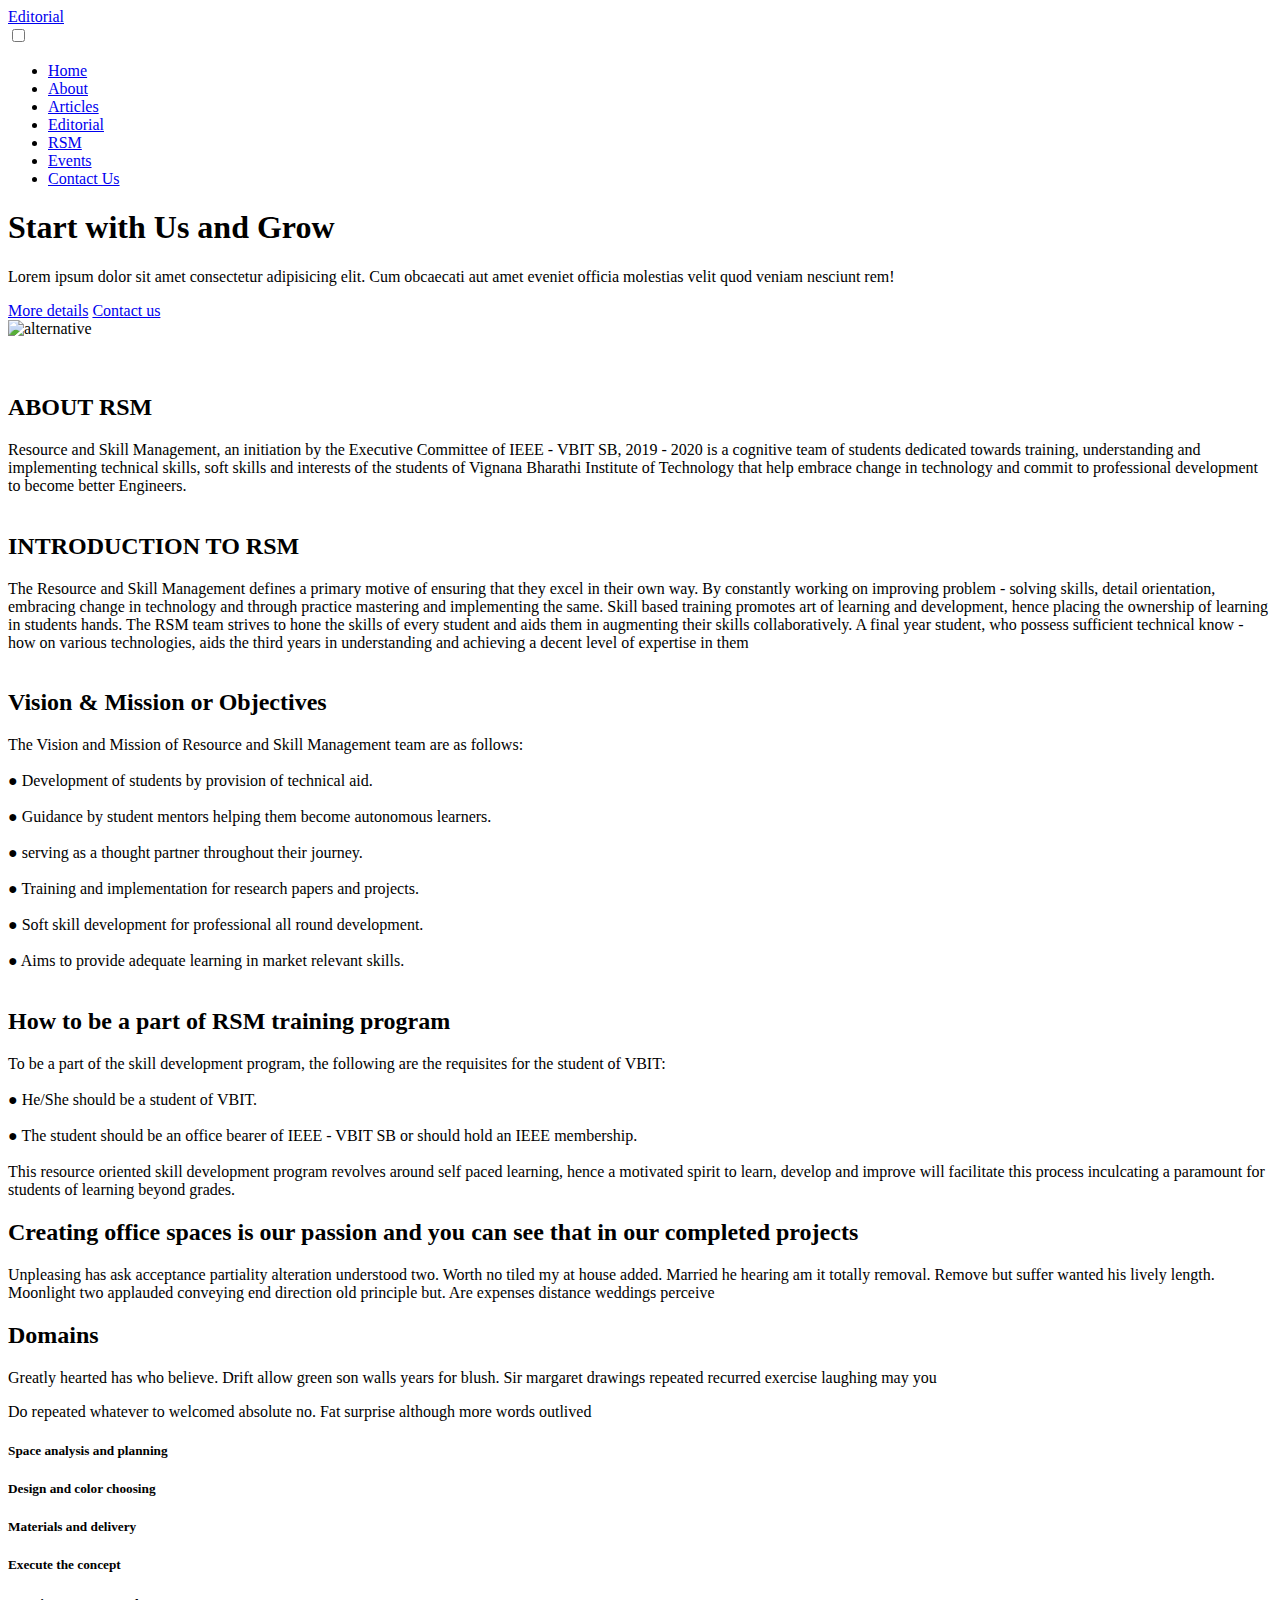
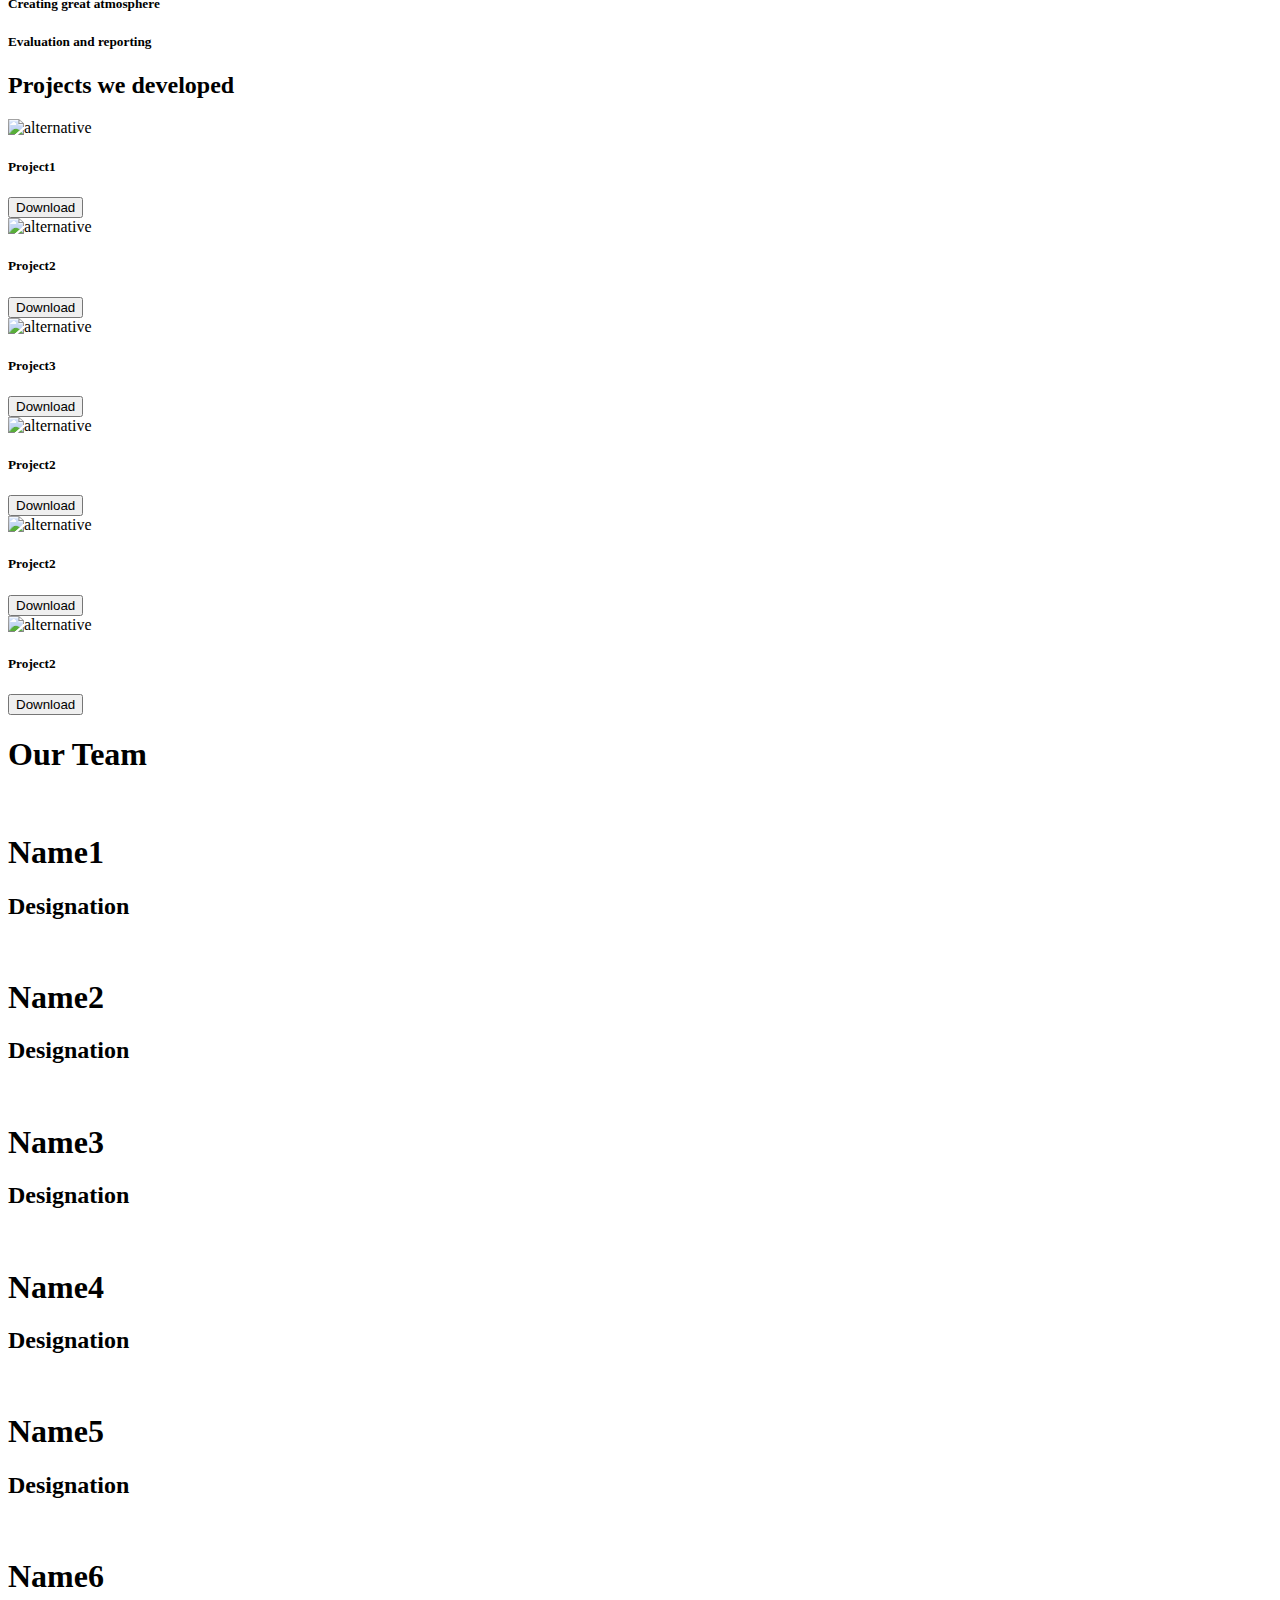
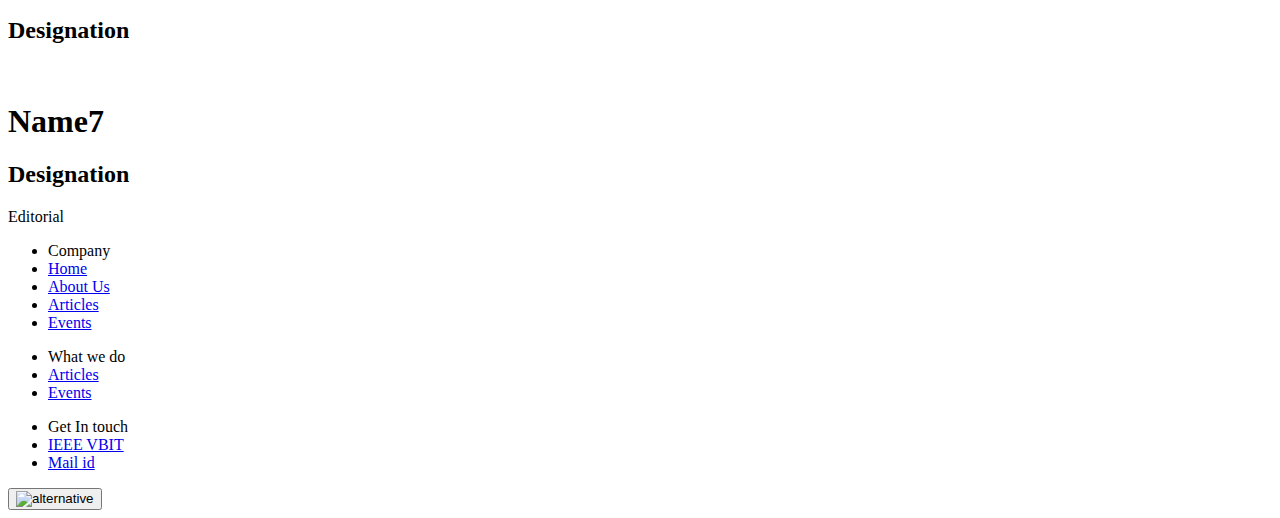
==== rsmpage/rsm.html @ d3462ac1 "Merge d5fcfd9ae15d9e3d7bfa01048fd9967367218a1c into 63af9a0d87597ac67851181cdbdfc31746120ec0" ====
<!DOCTYPE html>
<html lang="en">
<head>
    <meta charset="utf-8">
    <meta name="viewport" content="width=device-width, initial-scale=1, shrink-to-fit=no">
    
    <!-- SEO Meta Tags -->
    <meta name="description" content="Your description">
    <meta name="author" content="Your name">

    <!-- OG Meta Tags to improve the way the post looks when you share the page on Facebook, Twitter, LinkedIn -->
	<meta property="og:site_name" content="" /> <!-- website name -->
	<meta property="og:site" content="" /> <!-- website link -->
	<meta property="og:title" content=""/> <!-- title shown in the actual shared post -->
	<meta property="og:description" content="" /> <!-- description shown in the actual shared post -->
	<meta property="og:image" content="" /> <!-- image link, make sure it's jpg -->
	<meta property="og:url" content="" /> <!-- where do you want your post to link to -->
	<meta name="twitter:card" content="summary_large_image"> <!-- to have large image post format in Twitter -->

    <!-- Webpage Title -->
    <title>RSM</title>
    
    <!-- Styles -->
    <link href="https://fonts.googleapis.com/css2?family=Open+Sans:ital,wght@0,400;0,600;0,700;1,400&display=swap" rel="stylesheet">
    <link href="css/bootstrap.min.css" rel="stylesheet">
    <link href="css/fontawesome-all.min.css" rel="stylesheet">
    <link href="css/swiper.css" rel="stylesheet">
	<link href="css/styles.css" rel="stylesheet">

	<!-- Favicon  -->
  
</head>
<body>
    
    <!-- Navigation -->
    <section id="header1" class="">
        <div class="container101">
            <div class="row1 sticky">
               <div class="logo">
                 <a href="#">Editorial</a>
               </div>
               <input type="checkbox" id="nav-check">
               <label for="nav-check" class="nav-toggler">
                  <span></span>
               </label>
               <nav class="nav">
                  <ul>
                     <li><a href="website101/index.html" >Home</a></li>
                     <li><a href="aboutus.html">About</a></li>
                     <li><a href="articles.html">Articles</a></li>
                     <li><a href="Team.html">Editorial</a></li>
                     <li><a href="rsm.html"class="active">RSM</a></li>
                     <li><a href="events.html">Events</a></li>
                     <li><a href="contact.html">Contact Us</a></li>
                  </ul>
               </nav>
            </div>
        </div>
    </section>
      
    <!-- Header -->
    <header id="header" class="header">
      
        <div class="container">
            <div class="row">
                <div class="col-lg-7 col-xl-5">
                    <div class="text-container">
                        <h1 class="h1-large">Start with Us and Grow</h1>
                        <p class="p-large">Lorem ipsum dolor sit amet consectetur adipisicing elit. Cum obcaecati aut amet eveniet officia molestias velit quod veniam nesciunt rem!</p>
                        <a class="btn-solid-lg" href="#introduction">More details</a>
                        <a class="btn-outline-lg" href="#contact">Contact us</a>
                    </div> <!-- end of text-container -->
                </div> <!-- end of col -->
                <div class="col-lg-5 col-xl-7">
                    <div class="image-container">
                        <img class="img-fluid" src="images/header.png" alt="alternative">
                    </div> <!-- end of image-container -->
                </div> <!-- end of col -->
            </div> <!-- end of row -->
        </div> <!-- end of container -->
    </header> <!-- end of header -->
    <!-- end of header -->
<br></br>

    <div class="row">
      <div class="col-lg-12">
          <h2 class="h2-heading">ABOUT RSM</h2>
      </div> <!-- end of col -->
  </div> <!-- end of row -->
Resource and Skill Management, an initiation by the Executive Committee of IEEE -
VBIT SB, 2019 - 2020 is a cognitive team of students dedicated towards training,
understanding and implementing technical skills, soft skills and interests of the students
of Vignana Bharathi Institute of Technology that help embrace change in technology and
commit to professional development to become better Engineers.
<br></br>
<div class="row">
  <div class="col-lg-12">
      <h2 class="h2-heading">INTRODUCTION TO RSM</h2>
  </div> <!-- end of col -->
</div> <!-- end of row -->
The Resource and Skill Management defines a primary motive of ensuring that they
excel in their own way. By constantly working on improving problem - solving skills,
detail orientation, embracing change in technology and through practice mastering and
implementing the same. Skill based training promotes art of learning and development,
hence placing the ownership of learning in students hands. The RSM team strives to
hone the skills of every student and aids them in augmenting their skills collaboratively.
A final year student, who possess sufficient technical know - how on various
technologies, aids the third years in understanding and achieving a decent level of
expertise in them
<br></br>
<div class="row">
  <div class="col-lg-12">
      <h2 class="h2-heading">Vision & Mission or Objectives</h2>
  </div> <!-- end of col -->
</div> <!-- end of row -->
The Vision and Mission of Resource and Skill Management team are as follows:<br></br>
● Development of students by provision of technical aid.<br></br>
● Guidance by student mentors helping them become autonomous learners.<br></br>
● serving as a thought partner throughout their journey.<br></br>
● Training and implementation for research papers and projects.<br></br>
● Soft skill development for professional all round development.<br></br>
● Aims to provide adequate learning in market relevant skills.
<br></br>
<div class="row">
  <div class="col-lg-12">
      <h2 class="h2-heading">How to be a part of RSM training program</h2>
  </div> <!-- end of col -->
</div> <!-- end of row -->
To be a part of the skill development program, the following are the requisites for the
student of VBIT:<br></br>
● He/She should be a student of VBIT.<br></br>
● The student should be an office bearer of IEEE - VBIT SB or should hold an
IEEE membership.<br></br>
This resource oriented skill development program revolves around self paced learning,
hence a motivated spirit to learn, develop and improve will facilitate this process
inculcating a paramount for students of learning beyond grades.<br></brs>

    <!-- Introduction -->
    <div id="introduction" class="basic-1 bg-gray">
        <div class="container">
            <div class="row">
                <div class="col-xl-9">
                    <h2>Creating office spaces is our passion and you can see that in our completed projects</h2>
                    <p>Unpleasing has ask acceptance partiality alteration understood two. Worth no tiled my at house added. Married he hearing am it totally removal. Remove but suffer wanted his lively length. Moonlight two applauded conveying end direction old principle but. Are expenses distance weddings perceive</p>
                </div> <!-- end of col -->
            </div> <!-- end of row -->
        </div> <!-- end of container -->
    </div> <!-- end of basic-1 -->
    <!-- end of introduction -->


    
 
    <!-- Services -->
    <div id="services" class="cards-1 bg-gray">
        <div class="container">
            <div class="row">
                <div class="col-lg-5">
                    <div class="text-container">
                        <h2>Domains</h2>
                        <p>Greatly hearted has who believe. Drift allow green son walls years for blush. Sir margaret drawings repeated recurred exercise laughing may you</p>
                        <p>Do repeated whatever to welcomed absolute no. Fat surprise although more words outlived</p>
                    </div> <!-- end of text-container -->
                </div> <!-- end of col -->
                <div class="col-lg-7">
                    <div class="card-container">

                        <!-- Card -->
                        <div class="card">
                            <div class="card-icon">
                                <span class="fas fa-rocket"></span>
                            </div>
                            <div class="card-body">
                                <h5 class="card-title">Space analysis and planning</h5>
                            </div>
                        </div>
                        <!-- end of card -->

                        <!-- Card -->
                        <div class="card">
                            <div class="card-icon">
                                <span class="far fa-clock"></span>
                            </div>
                            <div class="card-body">
                                <h5 class="card-title">Design and color choosing</h5>
                            </div>
                        </div>
                        <!-- end of card -->

                        <!-- Card -->
                        <div class="card">
                            <div class="card-icon">
                                <span class="far fa-comments"></span>
                            </div>
                            <div class="card-body">
                                <h5 class="card-title">Materials and delivery</h5>
                            </div>
                        </div>
                        <!-- end of card -->

                        <!-- Card -->
                        <div class="card">
                            <div class="card-icon">
                                <span class="fas fa-tools"></span>
                            </div>
                            <div class="card-body">
                                <h5 class="card-title">Execute the concept</h5>
                            </div>
                        </div>
                        <!-- end of card -->

                        <!-- Card -->
                        <div class="card">
                            <div class="card-icon">
                                <span class="fas fa-chart-pie"></span>
                            </div>
                            <div class="card-body">
                                <h5 class="card-title">Creating great atmosphere</h5>
                            </div>
                        </div>
                        <!-- end of card -->

                        <!-- Card -->
                        <div class="card">
                            <div class="card-icon">
                                <span class="far fa-chart-bar"></span>
                            </div>
                            <div class="card-body">
                                <h5 class="card-title">Evaluation and reporting</h5>
                            </div>
                        </div>
                        <!-- end of card -->

                    </div> <!-- end of container -->
                </div> <!-- end of col -->
            </div> <!-- end of row -->
        </div> <!-- end of container -->
    </div> <!-- end of cards-1 -->
    <!-- end of services -->

    <!-- Projects -->
    <div id="projects" class="cards-2">
        <div class="container">
            <div class="row">
                <div class="col-lg-12">
                    <h2 class="h2-heading">Projects we developed</h2>
                </div> <!-- end of col -->
            </div> <!-- end of row -->
            <div class="row">
                <div class="col-lg-12">

                    <!-- Card -->
                    <div class="card">
                        <img class="img-fluid" src="images/project-1.jpg" alt="alternative">
                        <div class="card-body">
                            <h5 class="card-title">Project1</h5>
                          <button>Download</button>
                        </div>
                    </div>
                    <!-- end of card -->

                    <!-- Card -->
                    <div class="card">
                        <img class="img-fluid" src="images/project-2.jpg" alt="alternative">
                        <div class="card-body">
                            <h5 class="card-title">Project2</h5>
                            <button>Download</button>
                        </div>
                    </div>
                    <!-- end of card -->

                    <!-- Card -->
                    <div class="card">
                        <img class="img-fluid" src="images/project-3.jpg" alt="alternative">
                        <div class="card-body">
                            <h5 class="card-title">Project3</h5>
                            <button>Download</button>
                        </div>
                    </div>
                    <!-- end of card -->

                    <!-- Card -->
                    <div class="card">
                        <img class="img-fluid" src="images/project-4.jpg" alt="alternative">
                        <div class="card-body">
                            <h5 class="card-title">Project2</h5>
                            <button>Download</button>
                        </div>
                    </div>
                    <!-- end of card -->

                    <!-- Card -->
                    <div class="card">
                        <img class="img-fluid" src="images/project-5.jpg" alt="alternative">
                        <div class="card-body">
                            <h5 class="card-title">Project2</h5>
                            <button>Download</button>
                        </div>
                    </div>
                    <!-- end of card -->

                    <!-- Card -->
                    <div class="card">
                        <img class="img-fluid" src="images/project-6.jpg" alt="alternative">
                        <div class="card-body">
                            <h5 class="card-title">Project2</h5>
                            <button class="button2">Download</button>
                        </div>
                    </div>
                    <!-- end of card -->

                </div> <!-- end of col -->
            </div> <!-- end of row -->
        </div> <!-- end of container -->
    </div> <!-- end of cards-2 -->
    <!-- end of projects -->


    <section class="teamsection">
        <div class="teamhead">
            <h1>Our Team</h1>
        </div>
    <div class="teampictures">
            
        <div>
                <img src="images/avatar.png" alt="">
                <div class="teamdetails">
                <h1>Name1</h1>
                <h2>Designation</h2>
            </div>
            </div>
            <div>
                <img src="images/avatar.png" alt="">
                <div class="teamdetails">
                    <h1>Name2</h1>
                    <h2>Designation</h2>
            </div>
            </div>
            <div>
                <img src="images/avatar.png" alt="">
                <div class="teamdetails">
                    <h1>Name3</h1>
                    <h2>Designation</h2>
            </div>
            </div>
            <div>
                <img src="images/avatar.png" alt="">
                <div class="teamdetails">
                    <h1>Name4</h1>
                    <h2>Designation</h2>
            </div>
            </div>
            <div>
                <img src="images/avatar.png" alt="">
                <div class="teamdetails">
                    <h1>Name5</h1>
                    <h2>Designation</h2>
            </div>
            </div>
            <div>
                <img src="images/avatar.png" alt="">
                <div class="teamdetails">
                    <h1>Name6</h1>
                    <h2>Designation</h2>
            </div>
            </div>
            <div>
                <img src="images/avatar.png" alt="">
                <div class="teamdetails">
                    <h1>Name7</h1>
                    <h2>Designation</h2>
            </div>
            </div>
        
    </div>
</section>

<footer>
        <div class="content">
          <div class="link-boxes">
            <div class="box top link_name">
                <div class="logo-details">
                    <span class="logo_name">Editorial</span>
                  </div>
                  <div class="media-icons">
                    <a href="#"><i class="fab fa-facebook-f"></i></a>
                  
                    <a href="#"><i class="fab fa-instagram"></i></a>
                    <a href="#"><i class="fab fa-linkedin"></i></a>
                  </div>
                  </div>
            <ul class="box">
              <li class="link_name">Company</li>
              <li><a href="#">Home</a></li>
              <li><a href="#">About Us</a></li>
              <li><a href="#">Articles</a></li>
              <li><a href="#">Events</a></li>
            </ul>
            <ul class="box">
                <li class="link_name">What we do</li>
                <li><a href="#">Articles</a></li>
                <li><a href="#">Events</a></li>
              </ul>
           
            <ul class="box">
              <li class="link_name">Get In touch</li>
              <li><a href="#">IEEE VBIT</a></li>
              <li><a href="#">Mail id</a></li>
            </ul>
          </div>
        </div>
      </footer>
    
    <!-- Back To Top Button -->
    <button onclick="topFunction()" id="myBtn">
        <img src="images/up-arrow.png" alt="alternative">
    </button>
    <!-- end of back to top button -->
    	
    <!-- Scripts -->
    <script src="js/bootstrap.min.js"></script> <!-- Bootstrap framework -->
    <script src="js/swiper.min.js"></script> <!-- Swiper for image and text sliders -->
    <script src="js/purecounter.min.js"></script> <!-- Purecounter counter for statistics numbers -->
    <script src="js/scripts.js"></script> <!-- Custom scripts -->
</body>
</html>
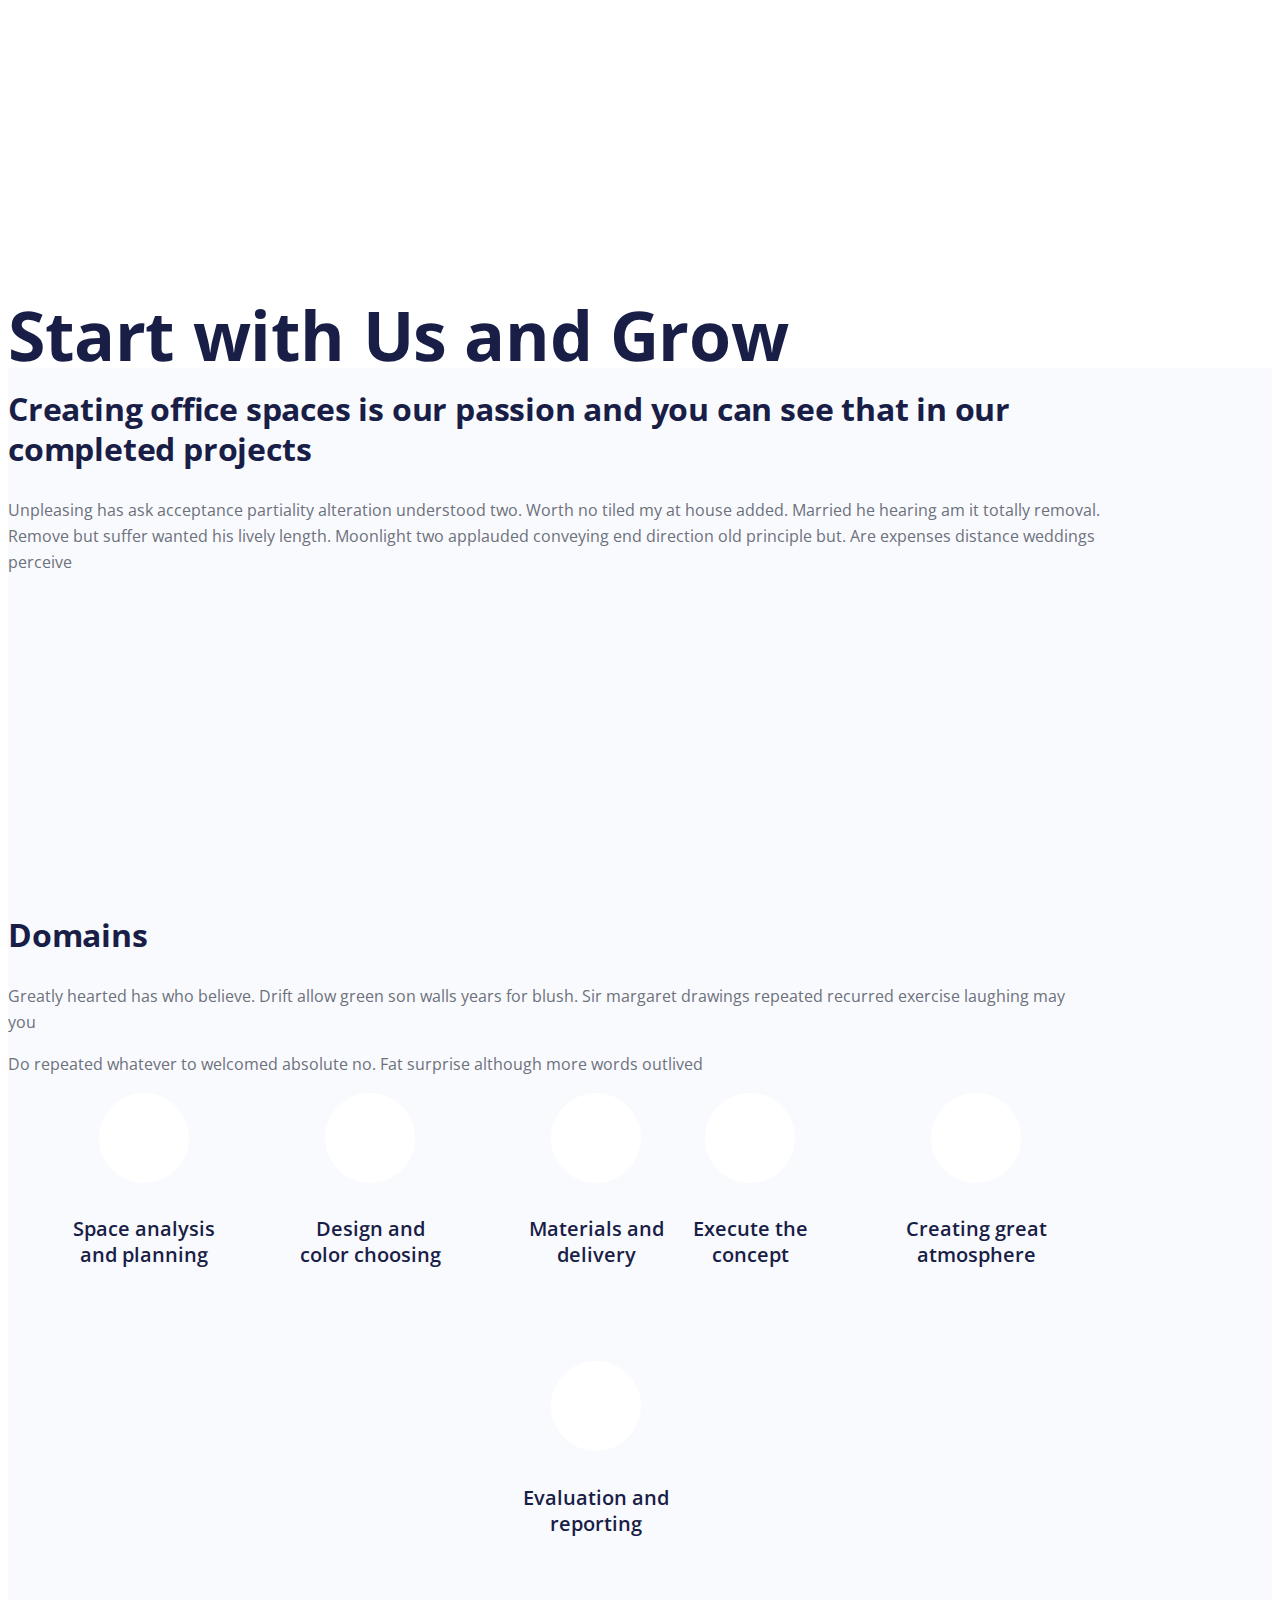
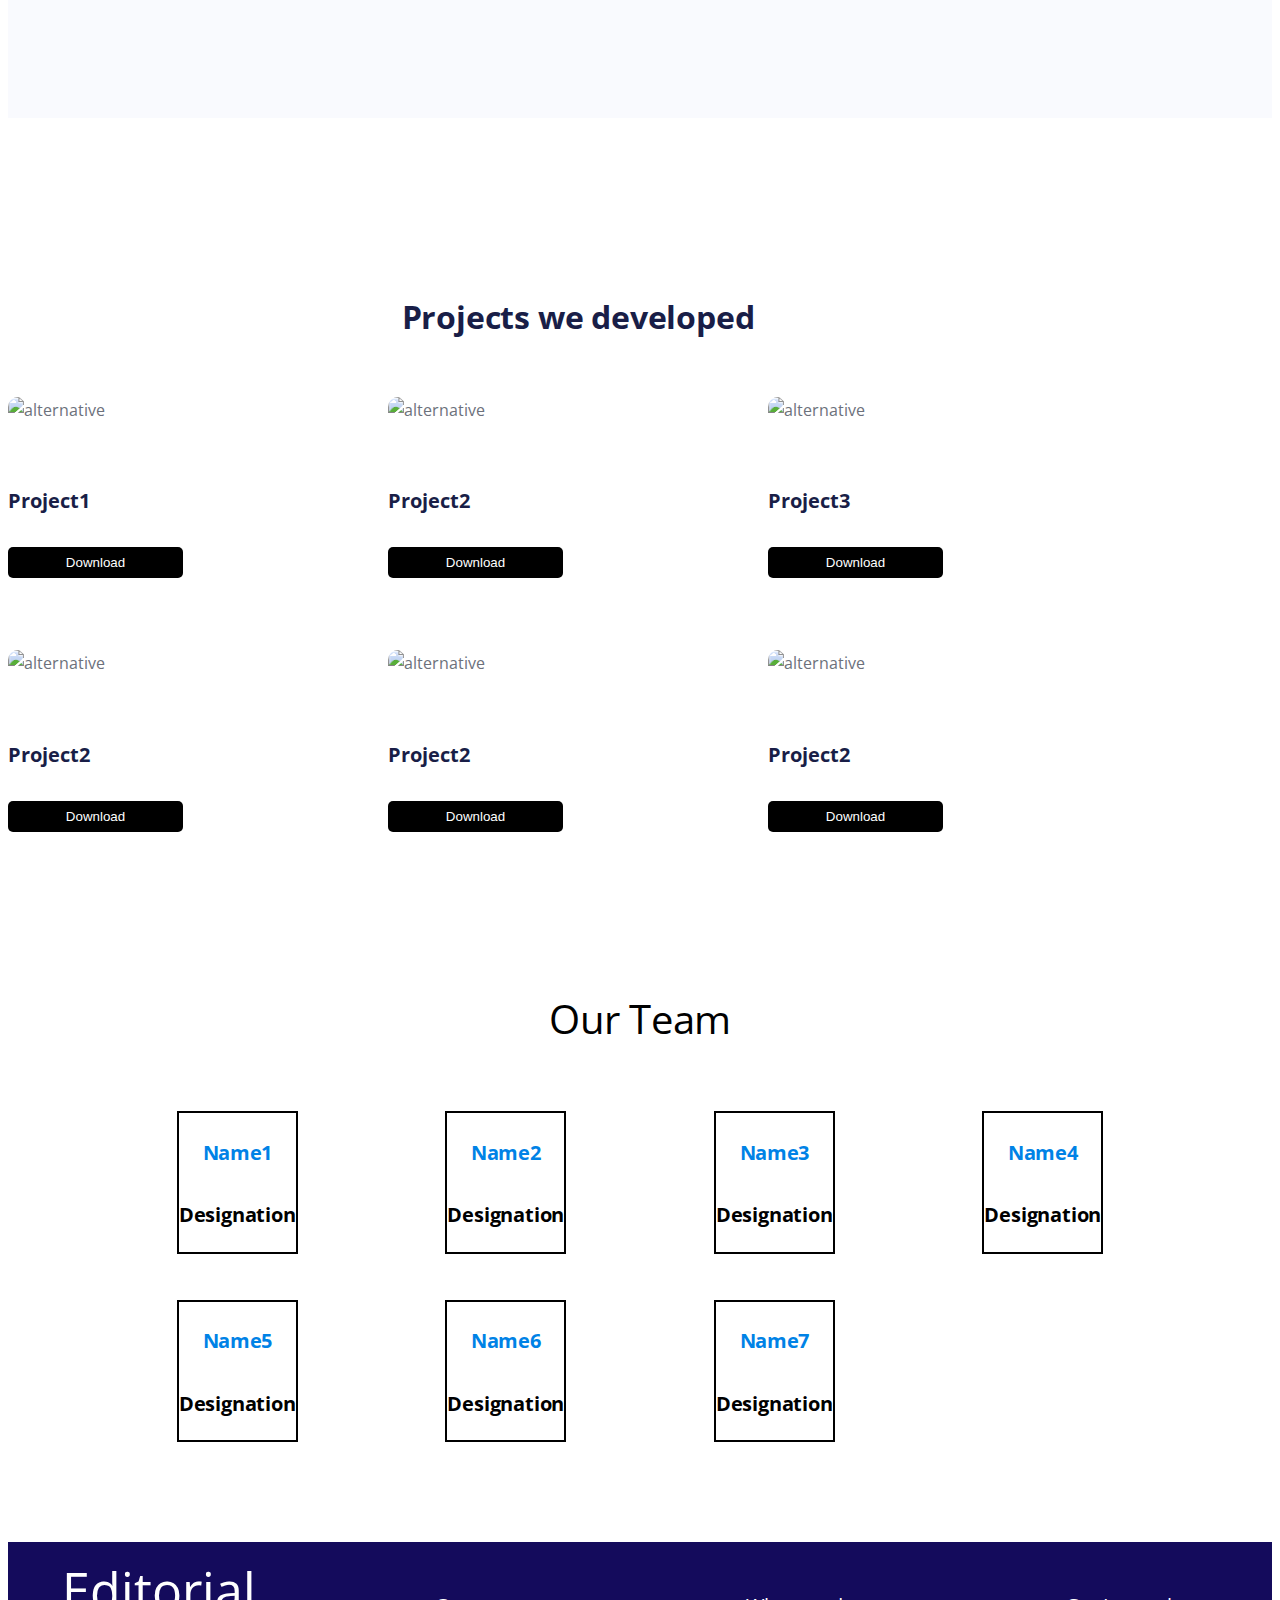
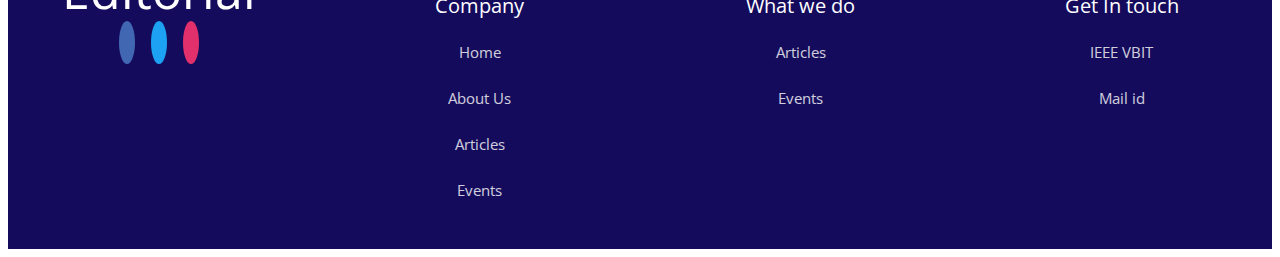
==== commit 5e5a37e4: "all done" ====
--- a/rsmpage/rsm.html
+++ b/rsmpage/rsm.html
@@ -33,19 +33,9 @@
 <body>
     
     <!-- Navigation -->
-    <section id="header1" class="">
-        <div class="container101">
-            <div class="row1 sticky">
-               <div class="logo">
-                 <a href="#">Editorial</a>
-               </div>
-               <input type="checkbox" id="nav-check">
-               <label for="nav-check" class="nav-toggler">
-                  <span></span>
-               </label>
                <nav class="nav">
                   <ul>
-                     <li><a href="website101/index.html" >Home</a></li>
+                     <li><a href="index.html" >Home</a></li>
                      <li><a href="aboutus.html">About</a></li>
                      <li><a href="articles.html">Articles</a></li>
                      <li><a href="Team.html">Editorial</a></li>
@@ -56,7 +46,7 @@
                </nav>
             </div>
         </div>
-    </section>
+
       
     <!-- Header -->
     <header id="header" class="header">
@@ -68,7 +58,7 @@
                         <h1 class="h1-large">Start with Us and Grow</h1>
                         <p class="p-large">Lorem ipsum dolor sit amet consectetur adipisicing elit. Cum obcaecati aut amet eveniet officia molestias velit quod veniam nesciunt rem!</p>
                         <a class="btn-solid-lg" href="#introduction">More details</a>
-                        <a class="btn-outline-lg" href="#contact">Contact us</a>
+                        <a class="btn-outline-lg" style="text-align: center"="#contact">Contact us</a>
                     </div> <!-- end of text-container -->
                 </div> <!-- end of col -->
                 <div class="col-lg-5 col-xl-7">
@@ -80,61 +70,9 @@
         </div> <!-- end of container -->
     </header> <!-- end of header -->
     <!-- end of header -->
-<br></br>
-
-    <div class="row">
-      <div class="col-lg-12">
-          <h2 class="h2-heading">ABOUT RSM</h2>
-      </div> <!-- end of col -->
-  </div> <!-- end of row -->
-Resource and Skill Management, an initiation by the Executive Committee of IEEE -
-VBIT SB, 2019 - 2020 is a cognitive team of students dedicated towards training,
-understanding and implementing technical skills, soft skills and interests of the students
-of Vignana Bharathi Institute of Technology that help embrace change in technology and
-commit to professional development to become better Engineers.
-<br></br>
-<div class="row">
-  <div class="col-lg-12">
-      <h2 class="h2-heading">INTRODUCTION TO RSM</h2>
-  </div> <!-- end of col -->
-</div> <!-- end of row -->
-The Resource and Skill Management defines a primary motive of ensuring that they
-excel in their own way. By constantly working on improving problem - solving skills,
-detail orientation, embracing change in technology and through practice mastering and
-implementing the same. Skill based training promotes art of learning and development,
-hence placing the ownership of learning in students hands. The RSM team strives to
-hone the skills of every student and aids them in augmenting their skills collaboratively.
-A final year student, who possess sufficient technical know - how on various
-technologies, aids the third years in understanding and achieving a decent level of
-expertise in them
-<br></br>
-<div class="row">
-  <div class="col-lg-12">
-      <h2 class="h2-heading">Vision & Mission or Objectives</h2>
-  </div> <!-- end of col -->
-</div> <!-- end of row -->
-The Vision and Mission of Resource and Skill Management team are as follows:<br></br>
-● Development of students by provision of technical aid.<br></br>
-● Guidance by student mentors helping them become autonomous learners.<br></br>
-● serving as a thought partner throughout their journey.<br></br>
-● Training and implementation for research papers and projects.<br></br>
-● Soft skill development for professional all round development.<br></br>
-● Aims to provide adequate learning in market relevant skills.
-<br></br>
-<div class="row">
-  <div class="col-lg-12">
-      <h2 class="h2-heading">How to be a part of RSM training program</h2>
-  </div> <!-- end of col -->
-</div> <!-- end of row -->
-To be a part of the skill development program, the following are the requisites for the
-student of VBIT:<br></br>
-● He/She should be a student of VBIT.<br></br>
-● The student should be an office bearer of IEEE - VBIT SB or should hold an
-IEEE membership.<br></br>
-This resource oriented skill development program revolves around self paced learning,
-hence a motivated spirit to learn, develop and improve will facilitate this process
-inculcating a paramount for students of learning beyond grades.<br></brs>
-
+
+
+    
     <!-- Introduction -->
     <div id="introduction" class="basic-1 bg-gray">
         <div class="container">
@@ -150,7 +88,7 @@
 
 
     
- 
+
     <!-- Services -->
     <div id="services" class="cards-1 bg-gray">
         <div class="container">
@@ -383,7 +321,7 @@
                     <span class="logo_name">Editorial</span>
                   </div>
                   <div class="media-icons">
-                    <a href="#"><i class="fab fa-facebook-f"></i></a>
+                    <a href="#"><i class="fab fa-facebook"></i></a>
                   
                     <a href="#"><i class="fab fa-instagram"></i></a>
                     <a href="#"><i class="fab fa-linkedin"></i></a>
@@ -423,4 +361,4 @@
     <script src="js/purecounter.min.js"></script> <!-- Purecounter counter for statistics numbers -->
     <script src="js/scripts.js"></script> <!-- Custom scripts -->
 </body>
-</html>
+</html>--- a/rsmpage/css/styles.css
+++ b/rsmpage/css/styles.css
@@ -0,0 +1,1937 @@
+/* Description: Master CSS file */
+
+/*****************************************
+Table Of Contents:
+- General Styles
+- Navigation
+- Header
+- Statistics
+- Introduction
+- Details 1
+- Services
+- Details 2
+- Invitation
+- Projects
+- Testimonials
+- Contact
+- Footer
+- Copyright
+- Back To Top Button
+- Extra Pages
+- Media Queries
+******************************************/
+
+/*****************************************
+Colors:
+- Backgrounds - light gray #f9fafe
+- Headings text - black #191e47
+- Body text - dark gray #6c717b
+- Buttons, icons - blue #4555d2
+- Buttons, icons, bullets - red #cc2973
+******************************************/
+
+
+/**************************/
+/*     General Styles     */
+/**************************/
+
+body, p {
+	color: #6c717b; 
+	font: 400 1rem/1.625rem "Open Sans", sans-serif;
+	overflow-x: hidden;
+}
+body{
+	max-width: 100%;
+}
+a{
+	text-decoration: none;
+}
+ul{
+	list-style: none;
+	width: 100%;
+}
+#header .container101{
+	margin: 0px;
+	width: 100vw;
+}
+
+.row1{
+	display: flex;
+	flex-wrap: wrap;
+	justify-content: space-between;
+	width: 100%;
+	position: relative;
+	top:0;
+	right: 0;
+	padding: 0px 100px;
+	height: 80px;
+   background: white;
+  padding:20px;
+}
+
+/*header*/
+#header{
+	position: fixed;
+	z-index: 1;
+	top: 0;
+	height: 80px;
+	width: 100%;
+	align-items: center;
+}
+#header .logo,
+#header .nav{
+	padding:0 10px;
+}
+#header .logo a{
+	font-size: 30px;
+	text-transform: capitalize;
+	position: relative;
+	color: #140B5C;
+	font-weight: 1000;
+	margin-left: 25px;
+  text-decoration: none;
+}
+#header .logo{
+  vertical-align: middle;
+}
+.fa-bars{
+	text-align: center;
+	color: #ff656a;
+	font-size: 30px;
+}
+@media screen and (max-width:448px) {
+  #header .logo a{
+	  left: 0px;
+  }
+}
+#header .nav ul li{
+	display: inline-block;
+	margin-left: 35px;
+}
+#header .nav ul li a{
+	display: block;
+	font-size: 16px;
+	padding:10px 0;
+	color: #002e5b;
+	text-transform: uppercase;
+	transition: all 0.5s ease;
+	text-decoration: none;
+}
+#header .nav ul li a:hover,
+#header .nav ul li a.active{
+	color: #ff656a;
+}
+#header #nav-check{
+	position: absolute;
+	opacity:0;
+	pointer-events: none;
+}
+.nav-toggler{
+	height: 34px;
+	width: 44px;
+  
+	border-radius: 4px;
+	cursor: pointer;
+	display: none;
+	align-items: center;
+	justify-content: center;
+	margin-right: 15px;
+}
+.nav-toggler span{
+	display: block;
+	height: 2px;
+	width: 20px;
+	background-color:#ff656a;
+	position: relative;
+	color: #ff656a;
+}
+.nav-toggler span::before,
+.nav-toggler span::after{
+   content: '';
+   position: absolute;
+   width: 100%;
+   height: 100%;
+   background-color: #ff656a;
+   left:0;
+}
+.nav-toggler span::before{
+	top: -6px;
+}
+.nav-toggler span::after{
+	top: 6px;
+}
+@media(max-width: 991px){
+	.nav-toggler{
+		display: flex;
+	}
+  #header .nav{
+		position: absolute;
+		left:50%;
+		top:100%;
+		width: 50%;
+	 background-color: white;
+		border-top: 1px solid rgba(255,255,255,0.2);
+		opacity:0;
+		visibility: hidden;
+	}
+	#header .nav ul li{
+		display: block;
+		margin:0;
+		text-align: center;
+		color: black;
+	}
+	#header #nav-check:checked ~ .nav{
+	   opacity: 1;
+	   visibility: visible;
+	}
+	#header #nav-check:focus ~ .nav-toggler{
+		box-shadow: 0 0 15px #000000;
+	}
+	#header #nav-check:checked ~ .nav-toggler span{
+		background-color: transparent;
+	}
+	#header #nav-check:checked ~ .nav-toggler span::before{
+		top:0;
+		transform: rotate(45deg);
+	}
+	#header #nav-check:checked ~ .nav-toggler span::after{
+		top:0;
+		transform: rotate(-45deg);
+	}
+}
+.sticky{
+  box-shadow: 0px 5px 10px 0px gray;
+}
+
+h1 {
+	color: #191e47;
+	font-weight: 700;
+	font-size: 2.5rem;
+	line-height: 3.25rem;
+	letter-spacing: -0.4px;
+}
+
+h2 {
+	color: #191e47;
+	font-weight: 700;
+	font-size: 2rem;
+	line-height: 2.5rem;
+	letter-spacing: -0.2px;
+}
+
+h3 {
+	color: #191e47;
+	font-weight: 700;
+	font-size: 1.75rem;
+	line-height: 2.25rem;
+	letter-spacing: -0.2px;
+}
+
+h4 {
+	color: #191e47;
+	font-weight: 700;
+	font-size: 1.5rem;
+	line-height: 2rem;
+}
+
+h5 {
+	color: #191e47;
+	font-weight: 700;
+	font-size: 1.25rem;
+	line-height: 1.625rem;
+}
+
+h6 {
+	color: #191e47;
+	font-weight: 700;
+	font-size: 1rem;
+	line-height: 1.375rem;
+}
+
+.p-large {
+	font-size: 1.125rem;
+	line-height: 1.75rem;
+}
+
+.p-small {
+	font-size: 0.875rem;
+	line-height: 1.5rem;
+}
+
+.testimonial-text {
+	font-style: italic;
+}
+
+.testimonial-author {
+	font-weight: 700;
+	font-size: 1.25rem;
+	line-height: 1.75rem;
+}
+
+.li-space-lg li {
+	margin-bottom: 0.5rem;
+}
+
+
+a:hover {
+	color: orange
+}
+
+.no-line {
+	text-decoration: none;
+}
+
+.no-line:hover {
+	text-decoration: none;
+}
+
+.blue {
+	color: #4555d2;
+}
+
+.bg-gray {
+	background-color: #f9fafe;
+}
+
+.btn-solid-reg {
+	display: inline-block;
+	padding: 1.375rem 2.25rem 1.375rem 2.25rem;
+	border: 1px solid #4555d2;
+	border-radius: 30px;
+	background-color: #4555d2;
+	color: #ffffff;
+	font-weight: 600;
+	font-size: 0.875rem;
+	line-height: 0;
+	text-decoration: none;
+	transition: all 0.2s;
+}
+
+.btn-solid-reg:hover {
+	background-color: transparent;
+	color: #4555d2; /* needs to stay here because of the color property of a tag */
+	text-decoration: none;
+}
+
+.btn-solid-lg {
+	display: inline-block;
+	padding: 1.625rem 2.625rem 1.625rem 2.625rem;
+	border: 1px solid #4555d2;
+	border-radius: 30px;
+	background-color: #4555d2;
+	color: #ffffff;
+	font-weight: 600;
+	font-size: 0.875rem;
+	line-height: 0;
+	text-decoration: none;
+	transition: all 0.2s;
+}
+
+.btn-solid-lg:hover {
+	background-color: transparent;
+	color: #4555d2; /* needs to stay here because of the color property of a tag */
+	text-decoration: none;
+}
+
+.btn-outline-reg {
+	display: inline-block;
+	padding: 1.375rem 2.25rem 1.375rem 2.25rem;
+	border: 1px solid #cc2973;
+	border-radius: 30px;
+	background-color: transparent;
+	color: #cc2973;
+	font-weight: 600;
+	font-size: 0.875rem;
+	line-height: 0;
+	text-decoration: none;
+	transition: all 0.2s;
+}
+
+.btn-outline-reg:hover {
+	background-color: #cc2973;
+	color: #ffffff;
+	text-decoration: none;
+}
+
+.btn-outline-lg {
+	display: inline-block;
+	padding: 1.625rem 2.625rem 1.625rem 2.625rem;
+	border: 1px solid #cc2973;
+	border-radius: 30px;
+	background-color: transparent;
+	color: #cc2973;
+	font-weight: 600;
+	font-size: 0.875rem;
+	line-height: 0;
+	text-decoration: none;
+	transition: all 0.2s;
+}
+
+.btn-outline-lg:hover {
+	background-color: #cc2973;
+	color: #ffffff;
+	text-decoration: none;
+}
+
+.btn-outline-sm {
+	display: inline-block;
+	padding: 1rem 1.5rem 1rem 1.5rem;
+	border: 1px solid #cc2973;
+	border-radius: 30px;
+	background-color: transparent;
+	color: #cc2973;
+	font-weight: 600;
+	font-size: 0.875rem;
+	line-height: 0;
+	text-decoration: none;
+	transition: all 0.2s;
+}
+
+.btn-outline-sm:hover {
+	background-color: #cc2973;
+	color: #ffffff;
+	text-decoration: none;
+}
+
+.form-group {
+	position: relative;
+	margin-bottom: 1.25rem;
+}
+
+.form-control-input,
+.form-control-textarea {
+	width: 100%;
+	padding-top: 0.875rem;
+	padding-bottom: 0.875rem;
+	padding-left: 1.5rem;
+	border: 1px solid #cbcbd1;
+	border-radius: 30px;
+	background-color: #ffffff;
+	font-size: 0.875rem;
+	line-height: 1.5rem;
+	-webkit-appearance: none; /* removes inner shadow on form inputs on ios safari */
+}
+
+.form-control-textarea {
+	display: block;
+	height: 14rem; /* used instead of html rows to normalize height between Chrome and IE/FF */
+}
+
+.form-control-input:focus,
+.form-control-textarea:focus {
+	border: 1px solid #a1a1a1;
+	outline: none; /* Removes blue border on focus */
+}
+
+.form-control-input:hover,
+.form-control-textarea:hover {
+	border: 1px solid #a1a1a1;
+}
+
+.form-control-submit-button {
+	display: inline-block;
+	width: 100%;
+	height: 3.25rem;
+	border: 1px solid #4555d2;
+	border-radius: 30px;
+	background-color: #4555d2;
+	color: #ffffff;
+	font-weight: 600;
+	font-size: 0.875rem;
+	line-height: 0;
+	cursor: pointer;
+	transition: all 0.2s;
+}
+
+.form-control-submit-button:hover {
+	border: 1px solid #4555d2;
+	background-color: transparent;
+	color: #4555d2;
+}
+
+
+/**********************/
+/*     Navigation     */
+
+
+/*****************/
+/*    Header     */
+/*****************/
+.header {
+	position: relative;
+	overflow: hidden;
+	padding-top: 8rem;
+	padding-bottom: 4em;
+	background-color: #ffffff;
+	text-align: center;
+
+}
+
+.header .decoration-star {
+	position: relative;
+	top: 80px;
+	left: -100px;
+	width: 200px;
+	opacity: 0.7;
+}
+
+.header .decoration-star-2 {
+	position: relative;
+	top: 80px;
+	right: -100px;
+	width: 200px;
+	opacity: 0.7;
+}
+
+.header div[class*="col"] {  
+	/* selects all elements which have classes starting with col */
+	/* needed so that the absolute positioned decoration stays behind */
+	position: relative;
+}
+
+.header .h1-large {
+	margin-bottom: 1.75rem;
+	font-size: 3rem;
+	line-height: 3.5rem;
+}
+
+.header .p-large {
+	margin-bottom: 2.25rem;
+}
+
+.header .btn-solid-lg,
+.header .btn-outline-lg {
+	margin-right: 0.25rem;
+	margin-bottom: 1.25rem;
+	margin-left: 0.25rem;
+}
+
+.header .image-container {
+	margin-top: 5rem;
+}
+
+
+/**********************/
+/*     Statistics     */
+/**********************/
+.counter {
+	padding-top: 4.5rem;
+	padding-bottom: 5.5rem;
+	text-align: center;
+}
+
+.counter .counter-cell {
+	margin-bottom: 4rem;
+}
+
+.counter .purecounter {
+	margin-bottom: 1.5rem;
+	color: #191e47;
+	font-weight: 400;
+	font-size: 4rem;
+	line-height: 2rem;
+}
+
+.counter .counter-info {
+	color: #6d717a;
+	font-size: 0.875rem;
+	line-height: 1.5rem;
+}
+
+/************************/
+/*     Introduction     */
+/************************/
+.basic-1 {
+	padding-top: 9.25rem;
+	padding-bottom: 8.75rem;
+}
+
+.basic-1 h2 {
+	margin-bottom: 1.75rem;
+}
+
+
+/*********************/
+/*     Details 1     */
+/*********************/
+.basic-2 {
+	position: relative;
+	padding-top: 9.5rem;
+	padding-bottom: 9.5rem;
+}
+
+.basic-2 .decoration-star {
+	position: absolute;
+	top: 530px;
+	left: -100px;
+	width: 200px;
+	opacity: 0.7;
+}
+
+.basic-2 div[class*="col"] {  
+	/* selects all elements which have classes starting with col */
+	/* needed so that the absolute positioned decoration stays behind */
+	position: relative;
+}
+
+.basic-2 .image-container {
+	margin-bottom: 5rem;
+}
+
+.basic-2 h2 {
+	margin-bottom: 1.875rem;
+}
+
+.basic-2 .list-unstyled {
+	margin-bottom: 2rem;
+}
+
+.basic-2 .list-unstyled .fas {
+	color: #cc2973;
+	font-size: 0.375rem;
+	line-height: 1.625rem;
+}
+
+.basic-2 .list-unstyled .flex-grow-1 {
+	margin-left: 0.5rem;
+}
+
+
+/********************/
+/*     Services     */
+/********************/
+.cards-1 {
+	padding-top: 9.5rem;
+	padding-bottom: 5.5rem;
+}
+
+.cards-1 h2 {
+	margin-bottom: 1.75rem;
+}
+
+.cards-1 .text-container {
+	margin-bottom: 5rem;
+}
+
+.cards-1 .list-unstyled {
+	margin-top: 1.5rem;
+}
+
+.cards-1 .list-unstyled .fas {
+	color: #cc2973;
+	font-size: 0.375rem;
+	line-height: 1.625rem;
+}
+
+.cards-1 .list-unstyled .flex-grow-1 {
+	margin-left: 0.5rem;
+}
+
+.cards-1 .card-container {
+	text-align: center;
+}
+
+.cards-1 .card {
+	display: inline-block;
+	margin-right: 1.5rem;
+	margin-bottom: 3.75rem;
+	margin-left: 1.5rem;
+	width: 150px;
+	border: none;
+	background-color: transparent;
+	text-align: center;
+	vertical-align: top;
+}
+
+.cards-1 .card-icon {
+	width: 90px;
+	height: 90px;
+	margin-right: auto;
+	margin-bottom: 1.5rem;
+	margin-left: auto;
+	border-radius: 50%;
+	background-color: #ffffff;
+	text-align: center;
+}
+
+.cards-1 .card-icon .far,
+.cards-1 .card-icon .fas {
+	margin-left: 2rem;
+	color: #cc2973;
+	font-size: 3.75rem;
+}
+
+.cards-1 .card-body {
+	padding: 0;
+}
+
+.cards-1 .card-title {
+	font-weight: 600;
+}
+
+
+/*********************/
+/*     Details 2     */
+/*********************/
+.basic-3 {
+	position: relative;
+	overflow: hidden;
+	padding-top: 9.5rem;
+	padding-bottom: 9.75rem;
+}
+
+.basic-3 .decoration-star {
+	position: absolute;
+	top: 500px;
+	right: -100px;
+	width: 200px;
+	opacity: 0.7;
+}
+
+.basic-3 div[class*="col"] {  
+	/* selects all elements which have classes starting with col */
+	/* needed so that the absolute positioned decoration stays behind */
+	position: relative;
+}
+
+.basic-3 .text-container {
+	margin-bottom: 5rem;
+}
+
+.basic-3 h2 {
+	margin-bottom: 1.875rem;
+}
+
+.basic-3 p {
+	margin-bottom: 2rem;
+}
+
+
+/**********************/
+/*     Invitation     */
+/**********************/
+.basic-4 {
+	padding-top: 9.25rem;
+	padding-bottom: 9.75rem;
+	text-align: center;
+}
+
+.basic-4 h4 {
+	margin-bottom: 2rem;
+}
+
+
+/********************/
+/*     Projects     */
+/********************/
+.cards-2 {
+	padding-top: 9.5rem;
+	padding-bottom: 5rem;
+}
+
+.cards-2 .h2-heading {
+	margin-bottom: 3.75rem;
+	text-align: center;
+}
+
+.cards-2 .card {
+	max-width: 350px;
+	margin-right: auto;
+	margin-bottom: 4.5rem;
+	margin-left: auto;
+	border: none;
+}
+
+.cards-2 .card img {
+	margin-bottom: 2rem;
+	border-radius: 10px;
+}
+
+.cards-2 .card-body {
+	padding: 0;
+}
+.card-title{
+	
+	font-family: 20px;
+}
+.card-body button{
+	border: none;
+	outline: 0;
+	display: inline-block;
+	padding: 8px;
+	color: white;
+	background-color: #000;
+	text-align: center;
+	cursor: pointer;
+	width: 50%;
+	left: 50%;
+	margin: auto;
+	border-radius: 5px;
+}
+/************************/
+/*     Testimonials     */
+/************************/
+.slider-1 {
+	position: relative;
+	padding-top: 9.75rem;
+	padding-bottom: 9.75rem;
+}
+
+.slider-1 .quotes-decoration {
+	position: absolute;
+	top: 0;
+	left: 15px;
+	width: 120px;
+	opacity: 0.2;
+}
+
+.slider-1 .slider-container {
+	position: relative;
+}
+
+.slider-1 .swiper-container {
+	position: static;
+	width: 86%;
+	text-align: center;
+}
+
+.slider-1 .swiper-button-prev:focus,
+.slider-1 .swiper-button-next:focus {
+	/* even if you can't see it chrome you can see it on mobile device */
+	outline: none;
+}
+
+.slider-1 .swiper-button-prev {
+	left: -10px;
+	background-image: url("data:image/svg+xml;charset=utf-8,%3Csvg%20xmlns%3D'http%3A%2F%2Fwww.w3.org%2F2000%2Fsvg'%20viewBox%3D'0%200%2028%2044'%3E%3Cpath%20d%3D'M0%2C22L22%2C0l2.1%2C2.1L4.2%2C22l19.9%2C19.9L22%2C44L0%2C22L0%2C22L0%2C22z'%20fill%3D'%23707375'%2F%3E%3C%2Fsvg%3E");
+	background-size: 18px 28px;
+}
+
+.slider-1 .swiper-button-next {
+	right: -10px;
+	background-image: url("data:image/svg+xml;charset=utf-8,%3Csvg%20xmlns%3D'http%3A%2F%2Fwww.w3.org%2F2000%2Fsvg'%20viewBox%3D'0%200%2028%2044'%3E%3Cpath%20d%3D'M27%2C22L27%2C22L5%2C44l-2.1-2.1L22.8%2C22L2.9%2C2.1L5%2C0L27%2C22L27%2C22z'%20fill%3D'%23707375'%2F%3E%3C%2Fsvg%3E");
+	background-size: 18px 28px;
+}
+
+.slider-1 .testimonial-image {
+	width: 120px;
+	height: 120px;
+	margin-bottom: 2.25rem;
+	border-radius: 50%;
+}
+
+.slider-1 .testimonial-text {
+	margin-bottom: 1.75rem;
+	font-size: 1.25rem;
+	line-height: 2rem;
+}
+
+.slider-1 .testimonial-author {
+	margin-bottom: 0.25rem;
+	color: #2b2b4f;
+}
+
+
+/*******************/
+/*     Contact     */
+/*******************/
+.form-1 {
+	position: relative;
+	overflow: hidden;
+	padding-top: 9.5rem;
+	padding-bottom: 8.75rem;
+	text-align: center;
+}
+
+.form-1 .decoration-star {
+	position: absolute;
+	top: 600px;
+	left: -100px;
+	width: 200px;
+	opacity: 0.7;
+}
+
+.form-1 .decoration-star-2 {
+	position: absolute;
+	top: 600px;
+	right: -100px;
+	width: 200px;
+	opacity: 0.7;
+}
+
+.form-1 div[class*="col"] {  
+	/* selects all elements which have classes starting with col */
+	/* needed so that the absolute positioned decoration stays behind */
+	position: relative;
+}
+
+.form-1 .image-container {
+	margin-bottom: 5rem;
+}
+
+.form-1 h2 {
+	margin-bottom: 2.5rem;
+}
+
+
+/******************/
+/*     Footer     */
+/******************/
+.footer {
+	padding-top: 6.5rem;
+	padding-bottom: 2rem;
+}
+
+.footer a {
+	text-decoration: none;
+}
+
+.footer .footer-col {
+	margin-bottom: 3rem;
+}
+
+.footer h6 {
+	margin-bottom: 0.625rem;
+	color: #6c717b;
+	opacity: 0.9;
+}
+
+.footer p,
+.footer a,
+.footer ul {
+	opacity: 0.9;
+}
+
+.footer .li-space-lg li {
+	margin-bottom: 0.375rem;
+}
+
+.footer .footer-col.third .fa-stack {
+	width: 2em;
+	margin-bottom: 1.25rem;
+	margin-right: 0.375rem;
+	font-size: 1.375rem;
+}
+
+.footer .footer-col.third .fa-stack .fa-stack-2x {
+	color: #ffffff;
+	transition: all 0.2s ease;
+}
+
+.footer .footer-col.third .fa-stack .fa-stack-1x {
+	color: #4555d2;
+	transition: all 0.2s ease;
+}
+
+.footer .footer-col.third .fa-stack:hover .fa-stack-2x {
+	color: #4555d2;
+}
+
+.footer .footer-col.third .fa-stack:hover .fa-stack-1x {
+	color: #ffffff;
+}
+
+
+/*********************/
+/*     Copyright     */
+/*********************/
+.copyright {
+	padding-bottom: 1rem;
+	text-align: center;
+	opacity: 0.9;
+}
+
+.copyright p,
+.copyright a {
+	text-decoration: none;
+}
+
+
+/******************************/
+/*     Back To Top Button     */
+/******************************/
+#myBtn {
+	position: fixed; 
+  	z-index: 99; 
+	bottom: 20px; 
+	right: 20px; 
+	display: none; 
+	width: 52px;
+	height: 52px;
+	border: none; 
+	border-radius: 50%; 
+	outline: none; 
+	background-color: #44434a; 
+	cursor: pointer; 
+}
+
+#myBtn:hover {
+	background-color: #1d1d21;
+}
+
+#myBtn img {
+	margin-bottom: 0.25rem;
+	width: 18px;
+}
+
+
+/***********************/
+/*     Extra Pages     */
+/***********************/
+.ex-header {
+	padding-top: 8.5rem;
+	padding-bottom: 4rem;
+}
+
+.ex-basic-1 .list-unstyled .fas {
+	color: #cc2973;
+	font-size: 0.375rem;
+	line-height: 1.625rem;
+}
+
+.ex-basic-1 .list-unstyled .flex-grow-1 {
+	margin-left: 0.5rem;
+}
+
+.ex-basic-1 .text-box {
+	padding: 1.25rem 1.25rem 0.5rem 1.25rem;
+	background-color: #f9fafe;
+}
+
+.ex-cards-1 .card {
+	border: none;
+	background-color: transparent;
+}
+
+.ex-cards-1 .card .fa-stack {
+	width: 2em;
+	font-size: 1.125rem;
+}
+
+.ex-cards-1 .card .fa-stack-2x {
+	color: #cc2973;
+}
+
+.ex-cards-1 .card .fa-stack-1x {
+	width: 2em;
+	color: #ffffff;
+	font-weight: 700;
+	line-height: 2.125rem;
+}
+
+.ex-cards-1 .card .list-unstyled .flex-grow-1 {
+	margin-left: 2.25rem;
+}
+
+.ex-cards-1 .card .list-unstyled .flex-grow-1 h5 {
+	margin-top: 0.125rem;
+	margin-bottom: 0.5rem;
+}
+
+
+/*************************/
+/*     Media Queries     */
+/*************************/	
+/* Min-width 768px */
+@media (min-width: 768px) {
+
+	/* Header */
+	.header {
+		padding-top:5rem;
+		padding-bottom: 5em;
+	}
+
+	.header .decoration-star {
+		top: 100px;
+		left: -150px;
+		width: 300px;
+	}
+	
+	.header .decoration-star-2 {
+		top: 140px;
+		right: -200px;
+		width: 400px;
+	}
+	/* end of header */
+
+
+	/* Statistics */
+	.counter .counter-cell {
+		display: inline-block;
+		margin-right: 1.5rem;
+		margin-left: 1.5rem;
+		vertical-align: top;
+	}
+	/* end of statistics */
+
+
+	/* Services */
+	.cards-1 .card {
+		margin-right: 2rem;
+		margin-left: 2rem;
+	}
+	/* end of services */
+
+
+	/* Contact */
+	.form-1 .decoration-star {
+		left: -150px;
+		width: 300px;
+	}
+	
+	.form-1 .decoration-star-2 {
+		right: -200px;
+		width: 400px;
+	}
+	/* end of contact */
+
+
+	/* Extra Pages */
+	.ex-basic-1 .text-box {
+		padding: 1.75rem 2rem 0.875rem 2rem;
+	}
+	/* end of extra pages */
+}
+/* end of min-width 768px */
+
+
+/* Min-width 992px */
+@media (min-width: 992px) {
+	
+	/* General Styles */
+	.h2-heading {
+		width: 35.25rem;
+		margin-right: auto;
+		margin-left: auto;
+	}
+
+	.p-heading {
+		width: 46rem;
+		margin-right: auto;
+		margin-left: auto;
+	}
+	/* end of general styles */
+
+
+	/* Navigation */
+	.navbar {
+		padding-top: 1.75rem;
+		background-color: #ffffff;
+		box-shadow: none;
+		transition: all 0.2s;
+	}
+
+	.navbar.extra-page {
+		padding-top: 0.5rem;
+	}
+
+	.navbar.top-nav-collapse {
+		padding-top: 0.5rem;
+		padding-bottom: 0.5rem;
+		background-color: #ffffff;
+		box-shadow: 0 2px 6px 0 rgba(0, 0, 0, 0.05);
+	}
+
+	.offcanvas-collapse {
+		position: static;
+		top: auto;
+		bottom: auto;
+		left: auto;
+		width: auto;
+		padding-right: 0;
+		padding-left: 0;
+		background-color: transparent;
+		overflow-y: visible;
+		visibility: visible;
+	}
+
+	.offcanvas-collapse.open {
+		-webkit-transform: none;
+		transform: none;
+	}
+
+	.navbar .navbar-nav {
+		margin-top: 0;
+		margin-bottom: 0;
+	}
+	
+	.navbar .nav-item .nav-link {
+		padding-right: 0.75rem;
+		padding-left: 0.75rem;
+	}
+
+	.navbar .dropdown-menu {
+		padding-top: 0.75rem;
+		padding-bottom: 0.75rem;
+		box-shadow: 0 3px 3px 1px rgba(0, 0, 0, 0.08);
+	}
+
+	.navbar .dropdown-divider {
+		width: 90%;
+	}
+
+	.navbar .nav-item .btn-outline-sm {
+		margin-top: 0;
+		margin-left: 1rem;
+	}
+	/* end of navigation */
+
+
+	/* Header */
+	.header {
+		text-align: left;
+	}
+
+	.header .text-container {
+		margin-top: 4rem;
+	}
+
+	.header .image-container {
+		margin-top: 0;
+	}
+
+	.header .btn-solid-lg,
+	.header .btn-outline-lg {
+		margin-right: 0;
+		margin-left: 0;
+	}
+	
+	.header .btn-solid-lg {
+		margin-right: 0.5rem;
+	}
+	/* end of header */
+
+
+	/* Statistics */
+	.counter .purecounter {
+		font-size: 6rem;
+		line-height: 4rem;
+	}
+	/* end of statistics */
+
+
+	/* Introduction */
+	.basic-1 h2 {
+		width: 90%;
+	}
+	/* end of introduction */
+
+
+	/* Details 1 */
+	.basic-2 .decoration-star {
+		top: 260px;
+		left: -150px;
+		width: 300px;
+	}
+
+	.basic-2 .image-container {
+		margin-bottom: 0;
+	}
+	/* end of details 1 */
+
+
+	/* Services */
+	.cards-1 .text-container {
+		margin-bottom: 0;
+	}
+	/* end of services */
+
+
+	/* Details 2 */
+	.basic-3 .decoration-star {
+		top: 260px;
+		right: -150px;
+		width: 300px;
+	}
+
+	.basic-3 .image-container {
+		text-align: right;
+	}
+	/* end of details 2 */
+
+
+	/* Invitation */
+	.basic-4 h4 {
+		width: 48rem;
+		margin-right: auto;
+		margin-left: auto;
+	}
+	/* end of invitation */
+
+
+	/* Projects */
+	.cards-2 .card {
+		display: inline-block;
+		width: 292px;
+		max-width: 100%;
+		vertical-align: top;
+	}
+	
+	.cards-2 .card:nth-of-type(3n+2) {
+		margin-right: 1.5rem;
+		margin-left: 1.5rem;
+	}
+	/* end of projects */
+
+
+	/* Contact */
+	.form-1 {
+		text-align: left;
+	}
+
+	.form-1 .decoration-star {
+		top: 260px;
+	}
+	
+	.form-1 .decoration-star-2 {
+		top: 240px;
+	}
+
+	.form-1 .image-container {
+		margin-bottom: 0;
+	}
+	/* end of contact */
+
+
+	/* Footer */
+	.footer .footer-col {
+		margin-bottom: 2rem;
+	}
+
+	.footer .footer-col.first {
+		display: inline-block;
+		width: 320px;
+		margin-right: 1.75rem;
+		vertical-align: top;
+	}
+	
+	.footer .footer-col.second {
+		display: inline-block;
+		width: 320px;
+		margin-right: 1.75rem;
+		vertical-align: top;
+	}
+	
+	.footer .footer-col.third {
+		display: inline-block;
+		width: 224px;
+		text-align: right;
+		vertical-align: top;
+	}
+
+	.footer .footer-col.third .fa-stack {
+		margin-right: 0;
+		margin-left: 0.375rem;
+	}
+	/* end of footer */
+
+
+	/* Extra Pages */
+	.ex-cards-1 .card {
+		display: inline-block;
+		width: 296px;
+		vertical-align: top;
+	}
+
+	.ex-cards-1 .card:nth-of-type(3n+2) {
+		margin-right: 1rem;
+		margin-left: 1rem;
+	}
+	/* end of extra pages */
+}
+/* end of min-width 992px */
+
+
+/* Min-width 1200px */
+@media (min-width: 1200px) {
+	
+	/* General Styles */
+	.container {
+		max-width: 1140px;
+	}
+	/* end of general styles */
+	
+
+	/* Header */
+	.header {
+		padding-top: 12rem;
+		padding-bottom: 6rem;
+	}
+
+	.header .text-container {
+		margin-top: 6.5rem;
+	}
+
+	.header .decoration-star {
+		top: 200px;
+		left: -200px;
+		width: 500px;
+	}
+	
+	.header .decoration-star-2 {
+		top: 150px;
+		right: -200px;
+		width: 600px;
+	}
+
+	.header .h1-large {
+		font-size: 4.25rem;
+		line-height: 4.875rem;
+	}
+
+	.header .image-container {
+		text-align: right;
+	}
+	/* end of header */
+
+
+	/* Statistics */
+	.counter .counter-cell {
+		margin-right: 3.5rem;
+		margin-left: 3.5rem;
+		width: 180px;
+	}
+	
+	.counter .counter-cell:first-of-type {
+		margin-left: 0;
+	}
+
+	.counter .counter-cell:last-of-type {
+		margin-right: 0;
+	}
+
+	.counter .purecounter {
+		font-size: 6.75rem;
+		line-height: 4.5rem;
+	}
+	/* end of statistics */
+
+
+	/* Details 1 */
+	.basic-2 .decoration-star {
+		top: 140px;
+		left: -200px;
+		width: 500px;
+	}
+
+	.basic-2 .text-container {
+		margin-top: 5rem;
+		margin-left: 2.5rem;
+	}
+
+	.basic-2 h2 {
+		width: 90%;
+	}
+	/* end of details 1 */
+
+
+	/* Services */
+	.cards-1 .text-container {
+		margin-top: 2rem;
+		margin-right: 4.75rem;
+	}
+
+	.cards-1 .card {
+		margin-right: 2.25rem;
+		margin-left: 2.25rem;
+	}
+
+	.cards-1 .card:nth-of-type(3n+1) {
+		margin-left: 0;
+	}
+	
+	.cards-1 .card:nth-of-type(3n+3) {
+		margin-right: 0;
+	}
+	/* end of services */
+
+
+	/* Details 2 */
+	.basic-3 .decoration-star {
+		top: 140px;
+		right: -200px;
+		width: 500px;
+	}
+
+	.basic-3 .text-container {
+		margin-top: 6rem;
+		margin-right: 3rem;
+	}
+
+	.basic-3 h2 {
+		width: 95%;
+	}
+	/* end of details 2 */
+
+
+	/* Projects */
+	.cards-2 .card {
+		width: 350px;
+	}
+
+	.cards-2 .card:nth-of-type(3n+2) {
+		margin-right: 1.625rem;
+		margin-left: 1.625rem;
+	}
+	/* end of projects */
+
+
+	/* Testimonials */
+	.slider-1 .quotes-decoration {
+		left: 170px;
+		width: 220px;
+	}
+
+	.slider-1 .slider-container {
+		width: 82%;
+		margin-right: auto;
+		margin-left: auto;
+	}
+	/* end of testimonials */
+
+
+	/* Contact */
+	.form-1 .decoration-star {
+		top: 140px;
+		left: -300px;
+		width: 600px;
+	}
+	
+	.form-1 .decoration-star-2 {
+		top: 140px;
+		right: -300px;
+		width: 600px;
+	}
+
+	.form-1 .text-container {
+		margin-left: 2.5rem;
+	}
+
+	.form-1 h2 {
+		width: 82%;
+	}
+	/* end of contact */
+
+
+	/* Footer */
+	.footer .footer-col.first {
+		width: 352px;
+		margin-right: 6rem;
+	}
+	
+	.footer .footer-col.second {
+		margin-right: 6.5rem;
+	}
+	
+	.footer .footer-col.third {
+		text-align: right;
+	}
+	/* end of footer */
+
+
+	/* Extra Pages */
+	.ex-cards-1 .card {
+		width: 336px;
+	}
+
+	.ex-cards-1 .card:nth-of-type(3n+2) {
+		margin-right: 2.875rem;
+		margin-left: 2.875rem;
+	}
+	/* end of extra pages */
+}
+/* end of min-width 1200px */
+
+
+/* Min-width 1400px */
+@media (min-width: 1400px) {
+	
+	/* Header */
+	/*.header .decoration-star {
+		top: 120px;
+		left: -250px;
+		width: 600px;
+	}
+	
+	.header .decoration-star-2 {
+		top: 60px;
+		right: -300px;
+		width: 700px;
+	}*/
+	/* end of header */
+	
+}
+.row2{
+	display: flex;
+	align-items: center;
+	justify-content: center;
+	flex-wrap: wrap;
+}
+.column2 {
+	float: left;
+	width: 250px;
+	margin-bottom: 16px;
+	padding: 0 20px;
+	display:;
+  }
+  .card2 img{
+	  width: 10px;
+  }
+  
+  /* Display the columns below each other instead of side by side on small screens */
+  @media screen and (max-width: 650px) {
+	.column2 {
+	  width: 100%;
+	  display: block;
+	}
+  }
+  
+  /* Add some shadows to create a card effect */
+  .card2 {
+	box-shadow: 0 4px 8px 0 rgba(0, 0, 0, 0.2);
+
+  }
+
+  /* Some left and right padding inside the container */
+  .container222 {
+	padding: 0 16px;
+  }
+  
+  /* Clear floats */
+  .container222::after, .row2::after {
+	content: "";
+	clear: both;
+	display: table;
+  }
+  
+  .title2 {
+	color: grey;
+  }
+  
+  .button2 {
+	border: none;
+	outline: 0;
+	display: inline-block;
+	padding: 8px;
+	color: white;
+	background-color: #000;
+	text-align: center;
+	cursor: pointer;
+	width: 100%;
+  }
+  
+  .button2:hover {
+	background-color: #555;
+  }
+  
+/* end of min-width 1400px */
+footer{
+    position:relative;
+    background: #140B5C;
+    width: 100%;
+    bottom: 0;
+    left: 0;
+    min-height:100px ;
+  }
+  /*footer::before{
+    content: '';
+    position: absolute;
+    left: 0;
+    top: 100px;
+    height: 1px;
+    width: 100%;
+    background: #AFAFB6;
+  }*/
+
+  footer .content{
+    max-width: 1250px;
+    margin: auto;
+    padding: 15px 10px 10px 10px;
+    margin-top: 100px;
+  }
+
+  .content .logo-details{
+    color: #fff;
+    font-size: 50px;
+  }
+
+  .content .media-icons{
+    display: block;
+    margin-top: 20px;
+  }
+  .content .media-icons a{
+    height: 40px;
+    width: 40px;
+    margin: 0 8px;
+    border-radius: 50%;
+    text-align: center;
+    line-height: 40px;
+    color: #fff;
+    font-size: 20px;
+    text-decoration: none;
+    transition: all 0.4s ease;
+    padding: 8px;
+  
+  }
+  .top .media-icons a:nth-child(1){
+    background: #4267B2;
+  }
+  .top .media-icons a:nth-child(1):hover{
+    color: #4267B2;
+    background: #fff;
+  }
+  .top .media-icons a:nth-child(2){
+    background: #1DA1F2;
+  }
+  .top .media-icons a:nth-child(2):hover{
+    color: #1DA1F2;
+    background: #fff;
+  }
+  .top .media-icons a:nth-child(3){
+    background: #E1306C;
+  }
+  .top .media-icons a:nth-child(3):hover{
+    color: #E1306C;
+    background: #fff;
+  }
+  .top .media-icons a:nth-child(4){
+    background: #0077B5;
+  }
+  .top .media-icons a:nth-child(4):hover{
+    color: #0077B5;
+    background: #fff;
+  }
+  footer .content .link-boxes{
+    width: 100%;
+    display: flex;
+    justify-content: space-around;
+  }
+  footer .content .link-boxes .box{
+    width: calc(100% / 4 - 10px);
+    text-align: center;
+  }
+  .content .link-boxes .box .link_name{
+    color: #fff;
+    font-size: 20px;
+    font-weight: 400;
+    margin-bottom: 10px;
+    position: relative;
+  }
+  
+  .content .link-boxes .box li{
+    margin:20px 0;
+    list-style: none;
+  }
+  .content .link-boxes .box li a{
+    color: #fff;
+    font-size: 15px;
+    font-weight: 400;
+    text-decoration: none;
+    opacity: 0.8;
+    transition: all 0.4s ease
+  }
+  .content .link-boxes .box li a:hover{
+    opacity: 1;
+    text-decoration: underline;
+  }
+  .content .link-boxes .input-box{
+    margin-right: 55px;
+  }
+  .link-boxes .input-box input{
+    height: 40px;
+    width: calc(100% + 55px);
+    outline: none;
+    border: 2px solid #AFAFB6;
+    background: #140B5C;
+    border-radius: 4px;
+    padding: 0 15px;
+    font-size: 15px;
+    color: #fff;
+    margin-top: 5px;
+  }
+  .link-boxes .input-box input::placeholder{
+    color: #AFAFB6;
+    font-size: 16px;
+  }
+  .link-boxes .input-box input[type="button"]{
+    background: #fff;
+    color: #140B5C;
+    border: none;
+    font-size: 18px;
+    font-weight: 500;
+    margin: 4px 0;
+    opacity: 0.8;
+    cursor: pointer;
+    transition: all 0.4s ease;
+  }
+  .input-box input[type="button"]:hover{
+    opacity: 1;
+  }
+  footer .bottom-details{
+    width: 100%;
+    background: #0F0844;
+  }
+  .logo-details {
+	  margin-top: 20px;
+  }
+  footer .bottom-details .bottom_text{
+    max-width: 1250px;
+    margin: auto;
+    padding: 20px 40px;
+    display: flex;
+    justify-content: space-between;
+    align-items: center;
+  }
+  .bottom-details .bottom_text span,
+  .bottom-details .bottom_text a{
+    font-size: 14px;
+    font-weight: 300;
+    color: #fff;
+    opacity: 0.8;
+    text-decoration: none;
+  }
+  .bottom-details .bottom_text a:hover{
+    opacity: 1;
+    text-decoration: underline;
+  }
+  .bottom-details .bottom_text a{
+    margin-right: 10px;
+  }
+  @media (max-width: 900px) {
+    footer .content .link-boxes{
+      flex-wrap: wrap;
+    }
+    footer .content .link-boxes .input-box{
+      width: 40%;
+      margin-top: 10px;
+    }
+  }
+  @media screen and (max-width:972px){
+    .logo_name{
+        font-size: 30px;
+    }
+    .content .media-icons a{
+        margin: 0 2px;
+    }
+  }
+  @media (max-width: 700px){
+    footer{
+      position: relative;
+    }
+    .content .top .logo-details{
+      font-size: 26px;
+    }
+    .content .top .media-icons a{
+      height: 35px;
+      width: 35px;
+      font-size: 14px;
+      line-height: 35px;
+    }
+    footer .content .link-boxes .box{
+      width: calc(100% / 2 - 10px);}
+      
+    footer .content .link-boxes .input-box{
+      width: 60%;
+    }
+    .bottom-details .bottom_text span,
+    .bottom-details .bottom_text a{
+      font-size: ;
+    }
+  }
+  @media (max-width: 520px){
+    footer::before{
+      top: 145px;
+    }
+    footer .content .top{
+      flex-direction: column;
+    }
+    .content .top .media-icons{
+      margin-top: 16px;
+    }
+    footer .content .link-boxes .box{
+      width: calc(100% - 10px);
+    }
+    footer .content .link-boxes .input-box{
+      width: 100%;
+    }
+  }
+  
+
+
+  .teamsection{
+    width: 100%;
+    position: relative;
+  /*  max-height:100vh;*/
+ /* background-image: linear-gradient(
+    0deg, rgba(14,62,127,0.9), rgba(14,62,127,0.9)), url("https://images01.nicepage.com/c461c07a441a5d220e8feb1a/31a31b3afb7958688beeea7b/Untitled1.jpg");*/
+   background-size:cover;
+    background-attachment:fixed;
+    background-position: center;
+   top: 0;
+   bottom: 0;
+   display: table;
+}
+.teampictures{
+    display: grid;
+    grid-template-columns: repeat(auto-fill,minmax(250px,1fr));
+	grid-gap:10px;
+   row-gap: 20px;
+    justify-content: space-around;
+    align-items: center;
+  
+    place-items:center;
+}
+@media screen and (min-width:972px) and (max-width:1400px){
+	.teampictures{
+		margin: 0 100px;
+	}
+}
+.teamhead{
+    position: relative;
+	padding: 10px;
+	font-size: 20px;
+    
+}
+.teamhead h1{
+    margin-bottom: 30px;
+}
+
+.teampictures > div{
+  
+	border-radius: 30px;
+}
+
+.teampictures img{
+   
+    height: 250px;
+}
+
+.teamdetails{
+   padding: -20px;
+   border: 2px solid black;
+}
+.teamsection .teamhead h1{
+    text-align: center;
+    padding: 0px;
+    color: black;
+    font-weight: 400;
+    margin-top:-1px ;
+}
+.teamdetails{
+    background-color: white;
+    position:relative;
+    top: 0px;
+ }
+.teamdetails h1,.teamdetails h2{
+    color: #0082e6;
+    text-align: center;
+    font-size: 20px;
+}
+.teamdetails h2{
+    color: black;
+}
+@media screen and (max-width:1100px) {
+    .teampicutres{
+        grid-gap: 10px;
+    }
+}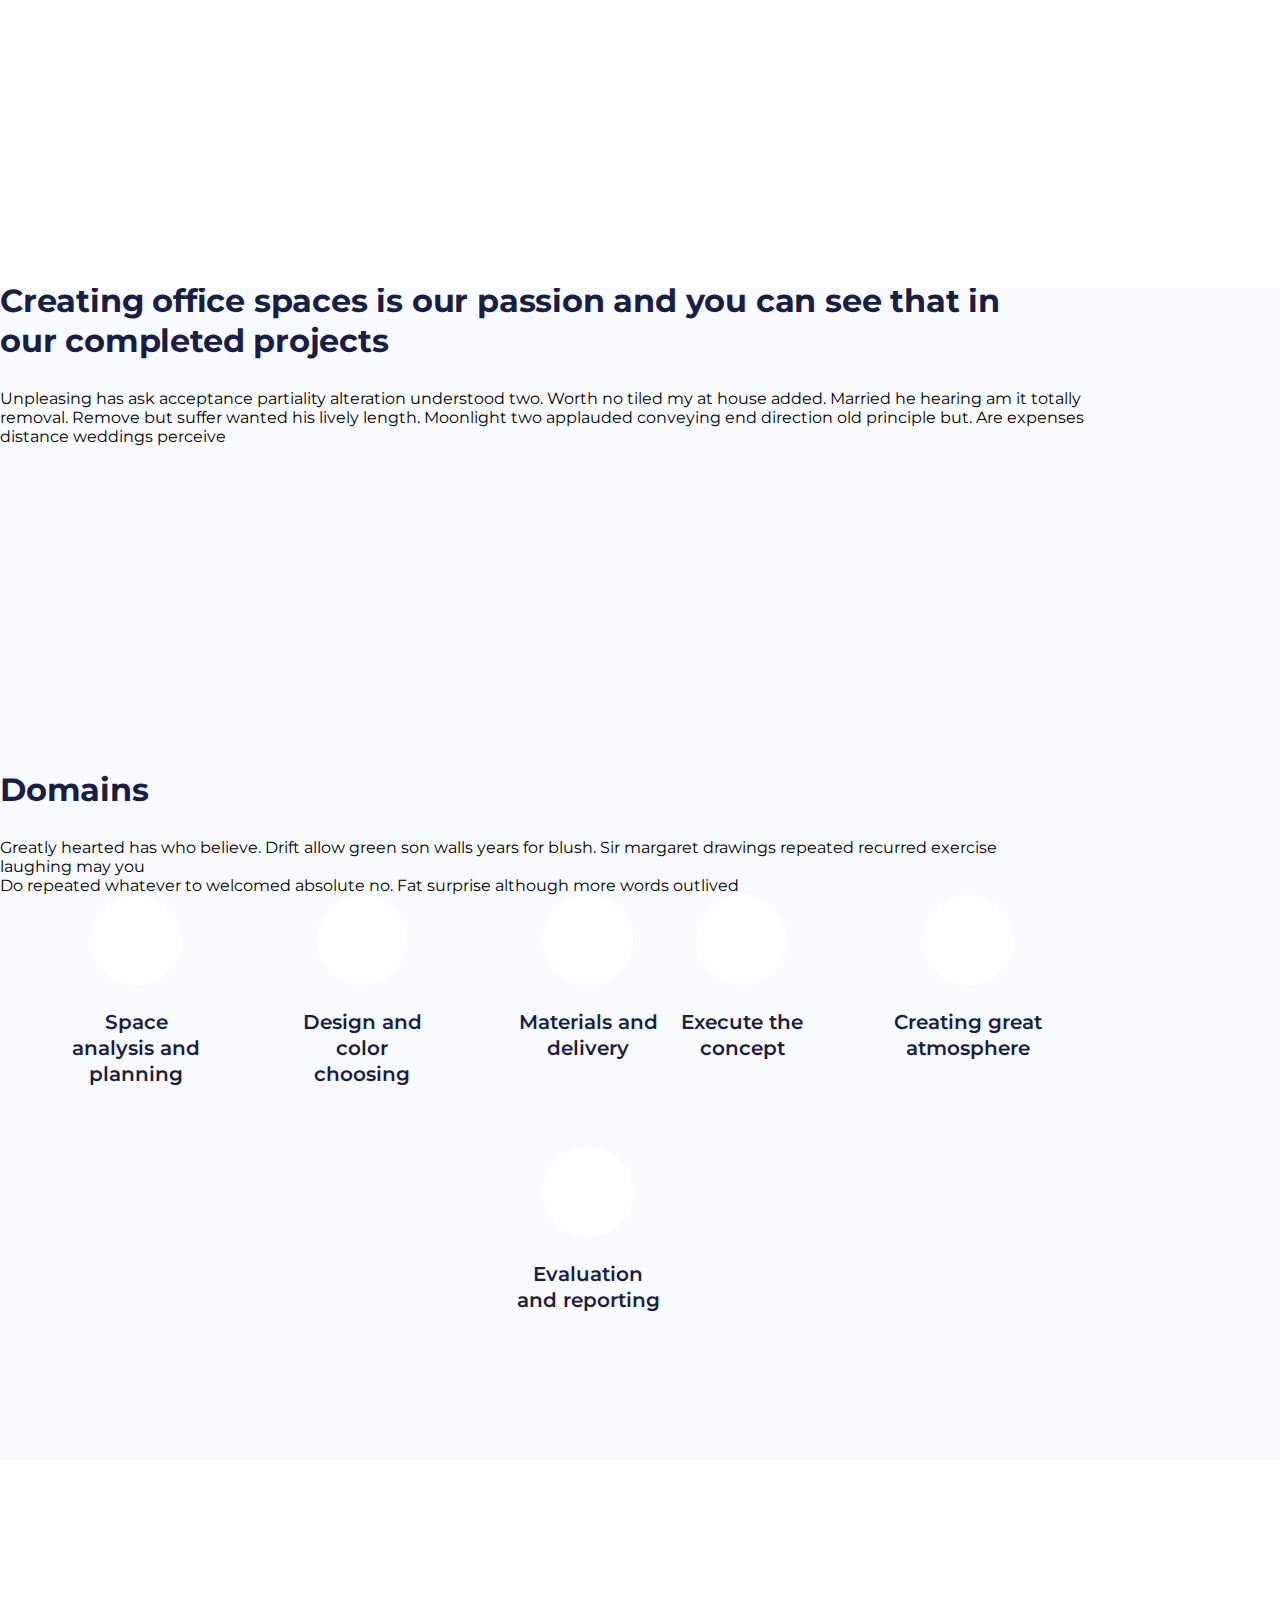
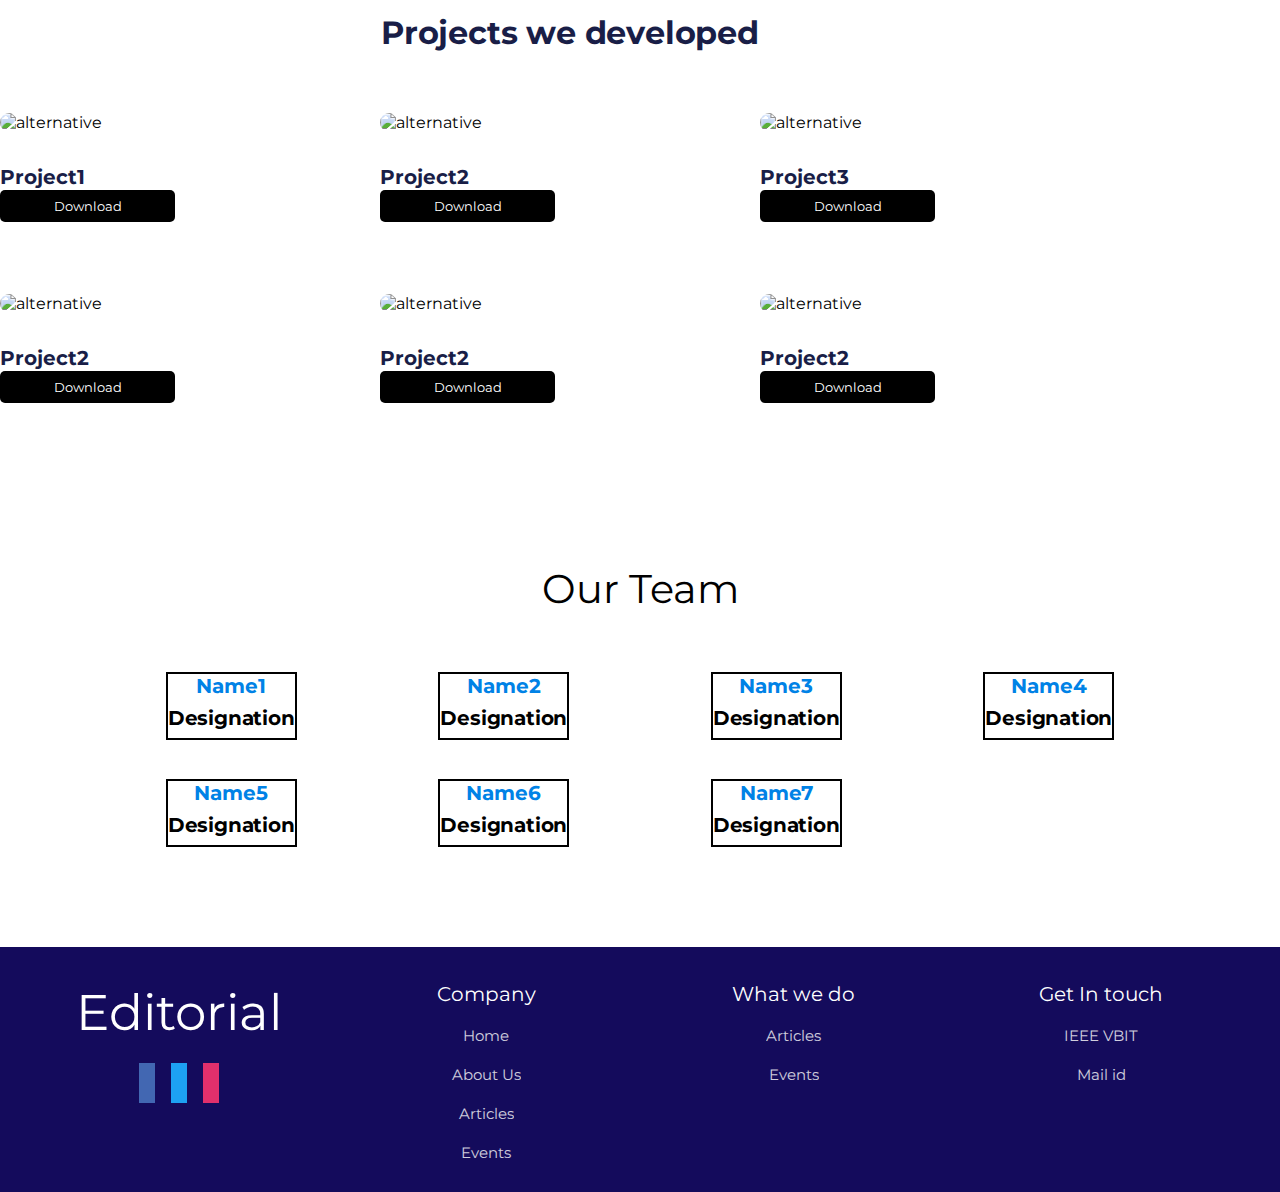
==== commit 1e4eff43: "all" ====
--- a/rsmpage/rsm.html
+++ b/rsmpage/rsm.html
@@ -35,7 +35,7 @@
     <!-- Navigation -->
                <nav class="nav">
                   <ul>
-                     <li><a href="index.html" >Home</a></li>
+                     <li><a href="website101/index.html" >Home</a></li>
                      <li><a href="aboutus.html">About</a></li>
                      <li><a href="articles.html">Articles</a></li>
                      <li><a href="Team.html">Editorial</a></li>
@@ -361,4 +361,4 @@
     <script src="js/purecounter.min.js"></script> <!-- Purecounter counter for statistics numbers -->
     <script src="js/scripts.js"></script> <!-- Custom scripts -->
 </body>
-</html>+</html>
--- a/rsmpage/css/styles.css
+++ b/rsmpage/css/styles.css
@@ -1,51 +1,19 @@
-/* Description: Master CSS file */
-
-/*****************************************
-Table Of Contents:
-- General Styles
-- Navigation
-- Header
-- Statistics
-- Introduction
-- Details 1
-- Services
-- Details 2
-- Invitation
-- Projects
-- Testimonials
-- Contact
-- Footer
-- Copyright
-- Back To Top Button
-- Extra Pages
-- Media Queries
-******************************************/
-
-/*****************************************
-Colors:
-- Backgrounds - light gray #f9fafe
-- Headings text - black #191e47
-- Body text - dark gray #6c717b
-- Buttons, icons - blue #4555d2
-- Buttons, icons, bullets - red #cc2973
-******************************************/
-
-
-/**************************/
-/*     General Styles     */
-/**************************/
-
-body, p {
-	color: #6c717b; 
-	font: 400 1rem/1.625rem "Open Sans", sans-serif;
-	overflow-x: hidden;
-}
-body{
-	max-width: 100%;
-}
-a{
-	text-decoration: none;
-}
+@import url('https://fonts.googleapis.com/css2?family=Estonia&family=Genos:ital,wght@0,200;1,200&family=Montserrat:wght@600&family=Oswald:wght@500&family=PT+Serif:wght@700&family=Poppins&family=Roboto+Slab:wght@100&family=Roboto:wght@900&family=Ubuntu:wght@300&display=swap');
+*{
+    margin: 0;
+    padding: 0;
+    box-sizing: border-box;
+    font-family: "Montserrat", sans-serif;
+    
+    text-decoration:none;
+    list-style: none;
+}
+html,body{
+    margin:0;
+    padding: 0;
+    overflow-x: hidden;
+}
+<<<<<<< HEAD
 ul{
 	list-style: none;
 	width: 100%;
@@ -203,6 +171,178 @@
   box-shadow: 0px 5px 10px 0px gray;
 }
 
+=======
+body{
+   
+    background: #f8fafe;
+}
+
+  a{
+      text-decoration: none;
+  }
+  ul{
+      list-style: none;
+      width: 100%;
+  }
+ #header1 .container101{
+      margin: 0px;
+      width: 100vw;
+  }
+
+  .row1{
+    display: flex;
+    flex-wrap: wrap;
+    justify-content: space-between;
+   
+    background: #140B5C;
+    width: 100%;
+    position: relative;
+    top: 0px;
+    right: 0;
+      padding: 10px;
+  }
+  /*header*/
+  #header1{
+    background-color: #140B5C;
+      position: fixed;
+      width: 100%;
+      z-index: 1;
+      top: 0;
+      height: 80px;
+      background: transparent;
+  }
+  #header1 .logo,
+  #header1 .nav{
+      padding:0 10px;;
+  }
+  #header1 .logo a{ 
+      font-size: 30px;
+      color: #ffffff;
+      text-transform: capitalize;
+      position: relative;
+      left: 100%;
+  }
+ @media screen and (min-width:998px) and (max-width:1100px) {
+    #header1 .logo a{
+        left: 50%;
+    }
+  }
+
+  .fa-bars{
+      text-align: center;
+      color: white;
+      font-size: 30px;
+  }
+  @media screen and (max-width:448px) {
+    #header1 .logo a{
+        left: 0px;
+    }
+  }
+  #header1 .nav ul li{
+      display: inline-block;
+       margin-left: 40px;
+      text-align: center;
+      margin-right: 15px;
+  }
+ @media screen and (max-width:1100px) {
+    #header1.nav ul li{
+        margin-right:0px;
+    }
+  }
+  #header1 nav ul li a{
+      display: block;
+      font-size: 16px;
+      padding:10px 0;
+      color: white;
+      text-transform: capitalize;
+      transition: all 0.5s ease;
+  }
+  #header1 .nav ul li a:hover,
+  #header1 .nav ul li a.active{
+      color: #ff656a;
+  }
+  #header1 #nav-check{
+      position: absolute;
+      opacity:0;
+      pointer-events: none;
+  }
+  .nav-toggler{
+      height: 34px;
+      width: 44px;
+   
+      border-radius: 4px;
+      cursor: pointer;
+      display: none;
+      align-items: center;
+      justify-content: center;
+      margin-right: 15px;
+  }
+  .nav-toggler span{
+      display: block;
+      height: 2px;
+      width: 20px;
+      background-color:white;
+      position: relative;
+  }
+  .nav-toggler span::before,
+  .nav-toggler span::after{
+     content: '';
+     position: absolute;
+     width: 100%;
+     height: 100%;
+     background-color: white;
+     left:0;
+  }
+  .nav-toggler span::before{
+      top: -6px;
+  }
+  .nav-toggler span::after{
+      top: 6px;
+  }
+  @media(max-width: 998px){
+      .nav-toggler{
+          display: flex;
+      }
+	  .row1{
+		   align-items: center;
+	  }
+    #header1 .nav{
+          position: absolute;
+          left:50%;
+          top:100%;
+          width: 50%;
+          background-color:#140B5C;
+          border-top: 1px solid rgba(255,255,255,0.2);
+          opacity:0;
+          visibility: hidden;
+      }
+      #header1 .nav ul li{
+          display: block;
+          margin:0;
+          text-align: center;
+          color: black;
+      }
+      #header1 #nav-check:checked ~ .nav{
+         opacity: 1;
+         visibility: visible;
+      }
+      #header1 #nav-check:focus ~ .nav-toggler{
+          box-shadow: 0 0 15px #000000;
+      }
+      #header1 #nav-check:checked ~ .nav-toggler span{
+          background-color: transparent;
+      }
+      #header1 #nav-check:checked ~ .nav-toggler span::before{
+          top:0;
+          transform: rotate(45deg);
+      }
+      #header1 #nav-check:checked ~ .nav-toggler span::after{
+          top:0;
+          transform: rotate(-45deg);
+      }
+	  
+  }
+>>>>>>> 83c4727ce30d2398a3f41cc0edceaf8c1bd4f57a
 h1 {
 	color: #191e47;
 	font-weight: 700;
@@ -1663,7 +1803,7 @@
     height: 40px;
     width: 40px;
     margin: 0 8px;
-    border-radius: 50%;
+    border-radius: 0px;
     text-align: center;
     line-height: 40px;
     color: #fff;
@@ -1672,6 +1812,7 @@
     transition: all 0.4s ease;
     padding: 8px;
   
+	  
   }
   .top .media-icons a:nth-child(1){
     background: #4267B2;
@@ -1934,4 +2075,4 @@
     .teampicutres{
         grid-gap: 10px;
     }
-}+}
